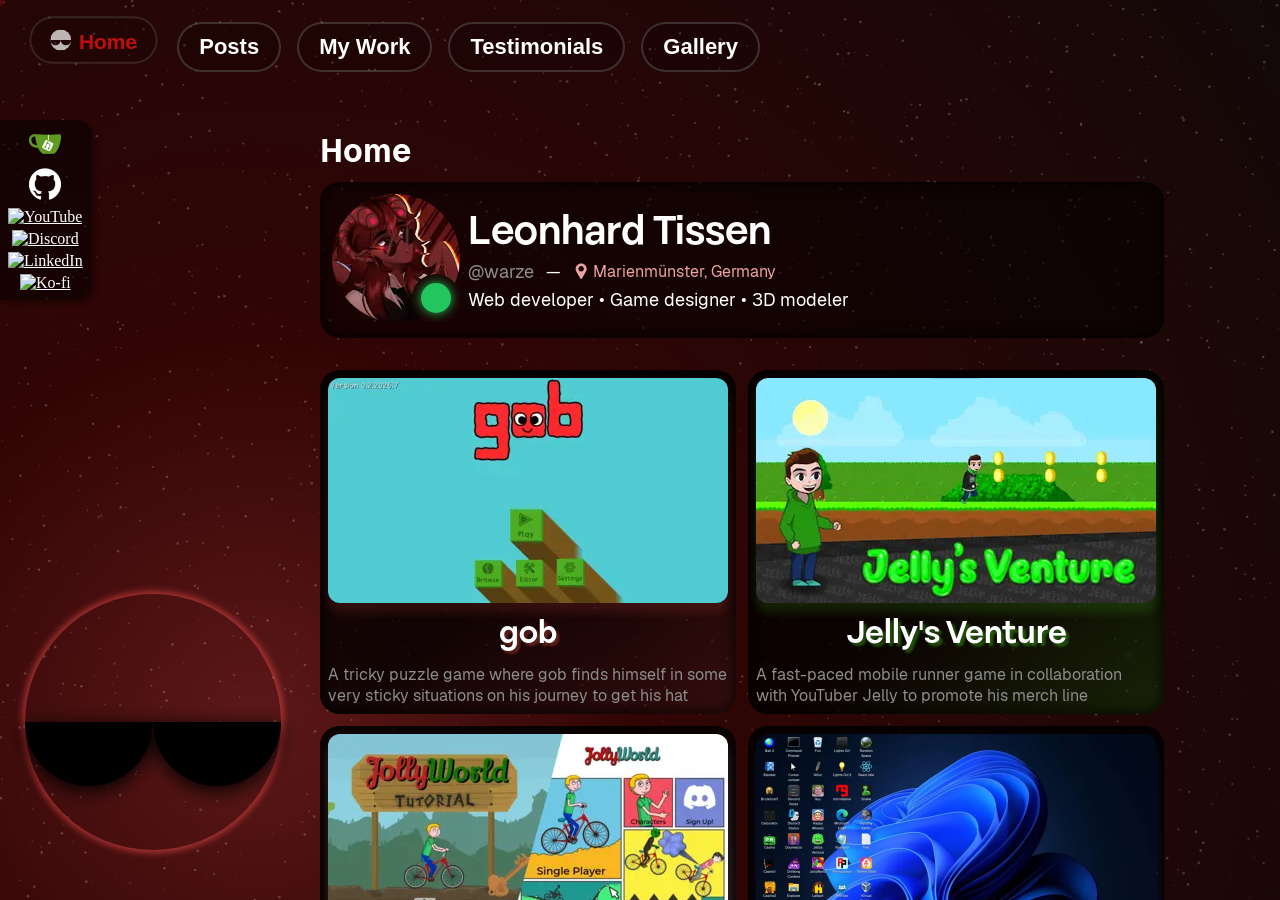
==== index-source.html @ 6ee6e45e "Added Permaplace, adjusted CSS" ====
<!DOCTYPE html>
<html lang="en">
	<head>
		<meta charset='utf-8'>
		<meta http-equiv='X-UA-Compatible' content='IE=edge'>
		<title>🎩 Warze.org 🌹</title>
		<meta name='viewport' content='width=device-width, initial-scale=1'>
		<link rel="stylesheet" type="text/css" href="css/main.css">
		<link rel="stylesheet" type="text/css" href="css/earth.css">
		<link rel="stylesheet" type="text/css" href="css/nav.css">
		<link rel="stylesheet" type="text/css" href="css/home.css">
		<link rel="stylesheet" type="text/css" href="css/socials.css">
		<link rel="stylesheet" type="text/css" href="css/testimonials.css">
		<link rel="stylesheet" type="text/css" href="css/bio.css">
		<link rel="stylesheet" type="text/css" href="css/gallery.css">
		<link rel="stylesheet" type="text/css" href="css/post.css">
		<link rel="stylesheet" type="text/css" href="css/mywork.css">

		<link rel="manifest" href="/site.webmanifest">

		<script src="https://cdnjs.cloudflare.com/ajax/libs/viewerjs/1.11.7/viewer.min.js" integrity="sha512-lZD0JiwhtP4UkFD1mc96NiTZ14L7MjyX5Khk8PMxJszXMLvu7kjq1sp4bb0tcL6MY+/4sIuiUxubOqoueHrW4w==" crossorigin="anonymous" referrerpolicy="no-referrer" defer></script>
		<link rel="stylesheet" href="https://cdnjs.cloudflare.com/ajax/libs/viewerjs/1.11.7/viewer.min.css" integrity="sha512-vRbASHFS0JiM4xwX/iqr9mrD/pXGnOP2CLdmXSSNAjLdgQVFyt4qI+BIoUW7/81uSuKRj0cWv3Dov8vVQOTHLw==" crossorigin="anonymous" referrerpolicy="no-referrer" defer/>

		<meta name="title" content="Warze.org">
		<meta name="description" content="The homepage of Leonhard Tissen to showcase his development projects. Keep in touch with recent game releases, check out projects or contact Leonhard Tissen.">
		<meta name="keywords" content="wartos, warze, leonhard tissen, homepage, leonhard, tissen, youtube, warzeegg, warzeorg, warzedev, web developer, portfolio, game developer, game development, web development, full stack development, full stack developer, javascript">
		<meta name="robots" content="index, follow">
		<meta http-equiv="Content-Type" content="text/html; charset=utf-8">
		<meta name="language" content="English">
		<meta name="revisit-after" content="1 days">
		<meta name="author" content="Leonhard Tissen">
		<meta property="og:type" content="website">
		<meta property="og:url" content="https://home.warze.org">
		<meta property="og:title" content="Warze.org">
		<meta property="og:description" content="The homepage of Leonhard Tissen to showcase his development projects. Keep in touch with recent game releases, check out projects or contact Leonhard Tissen.">
		<meta property="og:image" content="https://home.warze.org/meta.png">
		<meta name="twitter:card" content="summary_large_image">
		<meta name="twitter:site" content="@warze">
		<meta name="twitter:creator" content="@warze">
		<meta name="twitter:url" content="https://home.warze.org/">
		<meta name="twitter:title" content="Warze.org">
		<meta name="twitter:description" content="The homepage of Leonhard Tissen to showcase his development projects. Keep in touch with recent game releases, check out projects or contact Leonhard Tissen.">
		<meta name="twitter:image" content="https://home.warze.org/meta.png">
		<meta name="theme-color" content="#FF2323">
	</head>

	<body>
		<!-- Navigation Bar -->
		<div id="navBarDesktop">
			<nav>
				<button class="roundedButton category selectedCategory" data-category="home" aria-label="Home">
					<svg width="22" height="22" viewBox="0 0 4 4" id="warzeOrgLogo">
						<mask id="glasses">
							<rect x="0" y="0" width="4" height="4" fill="white"></rect>
							<path d="M 0 2 A 1 1, 0, 0, 0, 2 2 L 1 2 Z" fill="black"></path>
							<path d="M 2 2 A 1 1, 0, 0, 0, 4 2 L 1 2 Z" fill="black"></path>
						</mask>
						<circle cx="2" cy="2" r="2" mask="url(#glasses)" fill="white"></circle>
					</svg>
					Home
				</button>
				<button class="roundedButton category" data-category="posts" aria-label="Posts">
					Posts
				</button>
				<button class="roundedButton category" data-category="mywork" aria-label="My Work">
					My Work
				</button>
				<button class="roundedButton category" data-category="testimonials" aria-label="Testimonials">
					Testimonials
				</button>
				<!-- <button class="roundedButton category" data-category="bio" aria-label="Bio">
					Bio
				</button> -->
				<button class="roundedButton category" data-category="gallery" aria-label="Gallery">
					Gallery
				</button>
			</nav>
			<div id="navUnderline"></div>
		</div>
		<div id="navBarMobile">
			<button id="navBarLauncher" aria-label="Navigation Menu">
				<svg width="40" height="40" viewBox="0 0 16 16">
					<path d="M 2,4 14,4 M 2,8 14,8 M 2,12 14,12 " stroke="white" stroke-width="2" stroke-linecap="round"></path>
				</svg>
			</button>
			<div id="navBarDrawer" class="tuckedAway">
				<button class="category selectedCategory" data-category="home">
					Home
				</button>
				<button class="category" data-category="posts">
					Posts
				</button>
				<button class="category" data-category="mywork">
					My Work
				</button>
				<button class="category" data-category="testimonials">
					Testimonials
				</button>
				<!-- <button class="category" data-category="bio">
					Bio
				</button> -->
				<button class="category" data-category="gallery">
					Gallery
				</button>
			</div>
		</div>

		<!-- Main Content -->
		<main>
			<h1 id="title">
				<span id="titleText">Home</span><div id="titleCursor"></div>
			</h1>

			<section data-sectionid="home">
				<div id="hero">
					<div id="heroAvatar" data-full="/gallery/sadobunny/warzesadobunnypfp.png">
						<svg width="128" height="128" viewBox="0 0 128 128">
							<defs>
								<mask id="avatarMask">
									<rect width="100%" height="100%" fill="black"/>
									<circle cx="64" cy="64" r="64" fill="white"/>
									<circle cx="104" cy="104" r="24" fill="black"/>
								</mask>
							</defs>
							<image href="/about/warzepfp.webp" x="0" y="0" width="128" height="128" preserveAspectRatio="xMidYMid slice" mask="url(#avatarMask)"/>
							<circle id="greenCircle" cx="104" cy="104" r="15" fill="#22c55e"/>
						</svg>
					</div>
					<div id="heroInfo">
						<h1 id="heroName">Leonhard Tissen</h1>
						<div id="heroInfoContainer">
							<span id="heroHandle">@warze</span>
							<span id="heroInfoDivider"> — </span>
							<a id="heroLocationContainer" href="https://www.google.com/maps/place/37696+Marienm%C3%BCnster/">
								<img src="/icons/location.svg" width="16" alt="Location">
								<span id="heroLocation">Marienmünster, Germany</span>
							</a>
						</div>
						<p id="heroSkills">Web developer • Game designer • 3D modeler</p>
					</div>
				</div>
				
				<div id="heroPosts">
					<a class="heroPost" href="https://gob.warze.org" style="--highlight: #ff5e5b20">
						<div class="heroVideoContainer">
							<img src="/videos/gobthumbnail.webp" alt="gob Title Screen" fetchpriority="high">
							<video muted playsinline preload="none">
								<source data-src="/videos/gobpreviewsmall.mp4" type="video/mp4">
							</video>
							<span class="hovertext">Play!</span>
						</div>
						<h1>gob</h1>
						<span class="description">
							A tricky puzzle game where gob finds himself in some very sticky situations on his journey to get his hat
						</span>
					</a>

					<a class="heroPost" href="https://poki.com/en/g/jelly-venture" style="--highlight: #57ff2420">
						<div class="heroVideoContainer">
							<img src="/videos/jellyventurethumbnail.webp" alt="Jelly's Venture Promotional Art" fetchpriority="high">
							<video muted playsinline preload="none">
								<source data-src="/videos/jellyventurepreviewsmall.mp4" type="video/mp4">
							</video>
							<span class="hovertext">Play!</span>
						</div>
						<h1>Jelly's Venture</h1>
						<span class="description">
							A fast-paced mobile runner game in collaboration with YouTuber Jelly to promote his merch line
						</span>
					</a>

					<a class="heroPost" href="https://jollyworld.app" style="--highlight: #ffffff20">
						<div class="heroVideoContainer">
							<img src="/videos/jollyworldthumbnail.webp" alt="JollyWorld Title Screen and Tutorial" fetchpriority="high">
							<video muted playsinline preload="none">
								<source data-src="/videos/jollyworldpreviewsmall.mp4" type="video/mp4">
							</video>
							<span class="hovertext">Play!</span>
						</div>
						<h1>JollyWorld</h1>
						<span class="description">
							Dive into this gore-y sandbox sports game with infinite possibilities through user-generated content
						</span>
					</a>

					<a class="heroPost" href="https://wartos.warze.org" style="--highlight: #1266fd20">
						<div class="heroVideoContainer">
							<img src="/wartos/preview.webp" alt="WartOS Screenshot" fetchpriority="high">
							<video muted playsinline preload="none">
								<source data-src="/videos/wartospreviewsmall.mp4" type="video/mp4">
							</video>
							<span class="hovertext">Visit!</span>
						</div>
						<h1>WartOS</h1>
						<span class="description">
							Browse all of my projects in an immersive OS-like experience with floating windows
						</span>
					</a>

					<a class="heroPost" href="https://warze.org/permaplace" style="--highlight: #ff808020">
						<div class="heroVideoContainer">
							<img src="/videos/permaplacethumbnail.webp" alt="Permaplace Thumbnail" fetchpriority="high">
							<video muted playsinline preload="none">
								<source data-src="/videos/permaplacepreviewsmall.mp4" type="video/mp4">
							</video>
							<span class="hovertext">Visit!</span>
						</div>
						<h1>Permaplace</h1>
						<span class="description">
							The place where every pixel lasts a lifetime. Solidify your art on a giant canvas or create rooms with others.
						</span>
					</a>
				</div>
			</section>

			<section data-sectionid="posts" class="hidden" style="opacity: 0">
				<h2 class="year">2026</h2>
				<div class="post">
					<span class="timestamp">Feb 16, 2026</span>

					<h1>
						<div class="links">
							<a href="https://icecream.warze.org">
								<img class="titleIcon" src="/icons/site.svg" alt="Play Ice Cream Parlor">
							</a>
							<a href="https://gitea.warze.org/warzeCasinoBot">
								<img class="titleIcon" src="/icons/git.svg" alt="Ice Cream Parlor on Gitea">
							</a>
						</div>
						Releasing Ice Cream Parlor
					</h1>
					<p>A few years ago I worked on a prototype for an ice cream serving game.</p>
					<p>Because I found it so fun and addicting, I picked it back up and released it on my site!</p>
					
					<img class="cover" src="/news/icecream.webp" data-full="/news/icecream.png" alt="Ice Cream Parlor">
				</div>

				<div class="post">
					<span class="timestamp">Jan 4, 2026</span>

					<h1>
						<div class="links">
							<a href="https://home.warze.org/#mywork.models">
								<img class="titleIcon" src="/icons/site.svg" alt="Check out my models">
							</a>
						</div>
						Check out Plompy
					</h1>
					<p>I've been making lots of custom models for Minecraft using Blockbench in my own time and for clients.</p>
					<p>Plompy is my first custom mob that works using <a href="https://modrinth.com/mod/entity-model-features/versions">EMF</a> and <a href="https://modrinth.com/mod/entitytexturefeatures">ETF</a> and based off a real bat-eared fox</p>
					
					<img class="cover" src="/news/plompy.webp" data-full="/news/plompy.png" alt="Plompy the Fox, a custom model for Minecraft">
				</div>

				<h2 class="year">2025</h2>

				<div class="post">
					<span class="timestamp">Apr 9, 2025</span>

					<h1>
						<div class="links">
							<a href="https://brutecraft.warze.org">
								<img class="titleIcon" src="/icons/site.svg" alt="Try out Brutecraft">
							</a>
							<a href="https://gitea.warze.org/brutecraft">
								<img class="titleIcon" src="/icons/git.svg" alt="BruteCraft on Gitea">
							</a>
						</div>
						My new Tool: BruteCraft
					</h1>
					<p>BruteCraft is a helpful tool for <a href="https://wynncraft.com">WynnCraft</a> that helps with a pretty complicated system in the game: Crafting.</p>
					<p>In WynnCraft, you can combine hundreds of different items to create gear and consumables with purposes ranging from combat, movement, survivability and more.</p>
					<p>BruteCraft helps you figure out the best combination of items to yield the best result possible using a evolutionary algorithm.</p>
					
					<img class="cover" src="/news/brutecraft.webp" data-full="/news/brutecraft.png" alt="BruteCraft">
				</div>

				<h2 class="year">2024</h2>

				<div class="post">
					<span class="timestamp">May 6, 2024</span>

					<h1>
						<div class="links">
							<a href="https://blanket.warze.org">
								<img class="titleIcon" src="/icons/site.svg" alt="Check out BlanketJS">
							</a>
							<a href="https://gitea.warze.org/blanketJs">
								<img class="titleIcon" src="/icons/git.svg" alt="Ice Cream Parlor on Gitea">
							</a>
						</div>
						My new App: BlanketJS
					</h1>
					<p>Listen to ambient sounds, mix them together and adjust their volumes.</p>
					<p>Set it and forget it, this will increase your productivity, as it does mine.</p>
					
					<a href="https://blanket.warze.org">
						<img class="cover" src="/news/blanket.webp" data-full="/news/blanket.png" alt="BlanketJs">
					</a>
				</div>

				<div class="post">
					<span class="timestamp">March 6, 2024</span>
					
					<h1>A fresh coat of paint</h1>
					<p>Warze.org just got a new landing page, you're seeing it right now!</p>
					<p>This is more mobile friendly and improves SEO while simultaneously being flashy.</p>
				</div>

				<div class="post">
					<span class="timestamp">February 3, 2024</span>

					<h1>
						<div class="links">
							<a href="https://lightson2.warze.org">
								<img class="titleIcon" src="/icons/site.svg" alt="Play Lights on! 2">
							</a>
							<a href="https://gitea.warze.org/lightsOn2">
								<img class="titleIcon" src="/icons/git.svg" alt="Lights on! 2 on Gitea">
							</a>
						</div>
						My new Puzzle Game: Lights on! 2
					</h1>
					<p>"Lights On! 2" is a sequel project I've made in just 3 days. All you have to do is place light bulbs throughout the room and make sure all of it is illuminated.</p>
					
					<img class="cover thumb" src="/news/lightson2.jpg" data-video="CsbU1txftRc">
				</div>

				<div class="post">
					<span class="timestamp">January 27, 2024</span>

					<h1>
						<div class="links">
							<a href="https://gitea.warze.org/discordOllama">
								<img class="titleIcon" src="/icons/git.svg" alt="Discord Ollama on Gitea">
							</a>
							<a href="https://discord.warze.org">
								<img class="titleIcon" src="/icons/discordwhite.svg" alt="Check out Discord Ollama on my Server">
							</a>
						</div>
						Talk with AI on discord
					</h1>

					<p>I created a discord bot that interfaces with the Ollama API, letting you host LLMs on your own PC.</p>
					
					<a href="https://gitea.warze.org/discordOllama">
						<img class="cover" src="/news/discordOllama.webp" data-full="/news/discordOllama.png" alt="Discord Ollama AI Bot">
					</a>
				</div>

				<div class="post">
					<span class="timestamp">January 24, 2024</span>

					<h1>
						<div class="links">
							<a href="https://ball2.warze.org">
								<img class="titleIcon" src="/icons/site.svg" alt="Play Ball 2">
							</a>
							<a href="https://gitea.warze.org/ball2Remake">
								<img class="titleIcon" src="/icons/git.svg" alt="Ball 2 on Gitea">
							</a>
						</div>
						My new Platformer Game: Ball 2
					</h1>
					<p>Ball 2 is a pixel perfect recreation of a really old computer game from my childhood (Released ~2000).</p>
					<p>Jump through 30 levels or create your own with the level editor!</p>
					<p><a href="https://ball2.warze.org">Try out Ball 2 now</a>, the code is on <a href="https://gitea.warze.org/ball2Remake">Gitea</a>.</p>
					
					<img class="cover thumb" src="/news/ball2.jpg" data-video="72-gRQAK_SU">
				</div>

				<h2 class="year">2023</h2>

				<div class="post">
					<span class="timestamp">December 3, 2023</span>

					<h1>
						<div class="links">
							<a href="https://cssbook.warze.org">
								<img class="titleIcon" src="/icons/site.svg" alt="View CSS Book">
							</a>
							<a href="https://gitea.warze.org/cssBook">
								<img class="titleIcon" src="/icons/git.svg" alt="Ball 2 on Gitea">
							</a>
						</div>
						Showing off an animated 3D book in CSS and JS
					</h1>
					<p>Here's a small project that I recorded myself creating. It's an animated book using beautiful CSS animations.</p>
					
					<img class="cover thumb" src="/news/cssbook.jpg" data-video="jkKjVyNrjco">
				</div>

				<div class="post">
					<span class="timestamp">November 22, 2023</span>

					<h1>
						<div class="links">
							<a href="https://wartos.warze.org">
								<img class="titleIcon" src="/icons/site.svg" alt="Boot WartOS">
							</a>
							<a href="https://gitea.warze.org/wartOS">
								<img class="titleIcon" src="/icons/git.svg" alt="WartOS on Gitea">
							</a>
						</div>
						I rewrote WartOS in VueJS
					</h1>

					<p>It now features a more streamlined design with more icons, a search system and rich animations.</p>
					
					<img class="cover thumb" src="/news/wartos.jpg" data-video="7U8Z840xhYc">
				</div>

				<div class="post">
					<span class="timestamp">November 14, 2023</span>

					<h1>
						<div class="links">
							<a href="https://lightson.warze.org">
								<img class="titleIcon" src="/icons/site.svg" alt="Play Lights on">
							</a>
							<a href="https://gitea.warze.org/lightsOn">
								<img class="titleIcon" src="/icons/git.svg" alt="Light on on Gitea">
							</a>
						</div>
						My new Puzzle Game: Lights on
					</h1>
					<p>A remake of a popular puzzle game with more fleshed out puzzle design.</p>
					<p>Can you solve all 14 levels? Turn all the lights on, it shouldn't be that hard... right?</p>
					<p>With each click, adjacent lamps toggle and you have to fiddle around to find the right pattern.</p>

					<img class="cover thumb" src="/news/lightson.jpg" data-video="KjQLdaKSoCA">
				</div>

				<div class="post">
					<span class="timestamp">November 6, 2023</span>

					<h1>
						<div class="links">
							<a href="https://flagquiz.warze.org">
								<img class="titleIcon" src="/icons/site.svg" alt="Play Flag Quiz">
							</a>
							<a href="https://gitea.warze.org/flagQuiz">
								<img class="titleIcon" src="/icons/git.svg" alt="Flag Quiz on Gitea">
							</a>
						</div>
						Practice Flags using my new game
					</h1>
					<p>FlagQuiz is a game where you have to guess the flag of a country. It's a fun way to learn flags and their countries across the world.</p>

					<img class="cover" src="/news/flagQuiz.png" alt="FlagQuiz" data-full="/news/flagQuiz.png">
				</div>

				<div class="post">
					<span class="timestamp">November 4, 2023</span>
					
					<h1>
						<div class="links">
							<a href="https://discordstatus.warze.org">
								<img class="titleIcon" src="/icons/site.svg" alt="Create a Discord Status">
							</a>
							<a href="https://gitea.warze.org/discordEmojiStatus">
								<img class="titleIcon" src="/icons/git.svg" alt="Flag Quiz on Gitea">
							</a>
						</div>
						Create a Discord status out of emojis
					</h1>

					<p>A VueJS rewrite of a similar project I made in 2021.</p>
					<p>A widely used tool shared across the social media platform Discord to create pixel art out of emoji and use it in messages, statuses, about me or wherever else.</p>
				
					<a href="https://discordstatus.warze.org">
						<img class="cover" src="/news/discordstatus.webp" data-full="/news/discordstatus.png" alt="Discord Status">
					</a>
 				</div>

				<div class="post">
					<span class="timestamp">June 15, 2023</span>

					<h1>
						<div class="links">
							<a href="https://jollyworld.app">
								<img class="titleIcon" src="/icons/site.svg" alt="Play Flag Quiz">
							</a>
						</div>
						I enhanced JollyWorld customization
					</h1>

					<p>By developing a modding tool for <a href="https://jollyworld.app">JollyWorld</a>, I allowed players to easily create their own custom characters.</p>
					<p>It also shows a wide variety of community-created mods that can be downloaded with just a click. Most of which have amassed 10,000+ downloads.</p>

					<img class="cover thumb" src="/news/jollyworld.jpg" data-video="PoCfbDPtJig">
				</div>
			</section>

			<section data-sectionid="mywork" class="hidden" style="opacity: 0">
				<div id="subnav">
					<button class="roundedButton subCategory selectedSubCategory" data-category="games" aria-label="Games">
						Games
					</button>
					<!-- <button class="roundedButton subCategory" data-category="websites" aria-label="Websites">
						Websites
					</button> -->
					<button class="roundedButton subCategory" data-category="models" aria-label="Blockbench">
						Blockbench
					</button>
					<button class="roundedButton subCategory" data-category="discordbots" aria-label="Discord Bots">
						Discord Bots
					</button>
				</div>
				<div id="games" class="subCategorySection">
					<div class="gameCategoryContainer">
						<h2>Popular Games</h2>
						<div class="gamegrid" data-gamecategory="Popular Games"></div>
					</div>
					<div class="gameCategoryContainer">
						<h2>Minigames</h2>
						<div class="gamegrid" data-gamecategory="Minigames"></div>
					</div>
					<div class="gameCategoryContainer">
						<h2>Game Remakes</h2>
						<div class="gamegrid" data-gamecategory="Game Remakes"></div>
					</div>
				</div>

				<!-- <div id="websites" class="subCategorySection hidden">
					<h2>TBA</h2>
				</div> -->

				<div id="models" class="subCategorySection hidden">
					<div class="commentContainer">
						<img src="/about/warzepoint.svg">
						<p class="comment">Minecraft got me into 3D modeling using Blockbench, with which I enjoyed making custom hats, weapons and other objects for friends and clients. <a href="https://kofi.warze.org">I'm also taking commissions on <span style="color: #FF5E5B">Ko-Fi</span></a>.</p>
					</div>
					<div id="modelsFlex"></div>
				</div>

				<div id="discordbots" class="subCategorySection hidden">
					<div class="post">
						<span class="timestamp">June 2, 2024</span>
	
						<div class="links">
							<a href="https://gitea.warze.org/discordChannelMerger">
								<img class="titleIcon" src="/icons/git.svg" alt="Discord Channel Merger on Gitea">
							</a>
						</div>

						<h1>Discord&#8203;Channel&#8203;Merger</h1>
	
						<p>Discord Channel Merger is a bot script that takes all messages from multiple channels and sends them in one using webhooks.</p>
						<p>It's a great way to merge channels together without losing any contents.</p>
					</div>
	
					<div class="post">
						<span class="timestamp">May 6, 2024</span>
	
						<div class="links">
							<a href="https://gitea.warze.org/discordAIChars">
								<img class="titleIcon" src="/icons/git.svg" alt="Discord AI Characters on Gitea">
							</a>
							<a href="https://discord.warze.org">
								<img class="titleIcon" src="/icons/discordwhite.svg" alt="Discord Server">
							</a>
						</div>

						<h1>Discord&#8203;AI&#8203;Chars</h1>
	
						<p>Discord AI Chars is a bot that can switch between models and send AI-generated messages via webhooks. It uses the Ollama library to generate the AI responses.</p>
						<p>Users in your server have the ability to create and customize their characters and even have them talk to each other.</p>
					</div>
	
					<div class="post">
						<span class="timestamp">February 16, 2024</span>
						
						<div class="links">
							<a href="https://gitea.warze.org/messageOfTheHour">	
								<img class="titleIcon" src="/icons/git.svg" alt="Message of the hour on Gitea">
							</a>
							<a href="https://discord.warze.org">
								<img class="titleIcon" src="/icons/discordwhite.svg" alt="Discord Server">
							</a>
						</div>

						<h1>Message of the Hour</h1>

						<p>This bot sends a message in a designated channel every hour. The pool of messages can be from any channel.</p>
					</div>
	
					<div class="post">
						<span class="timestamp">February 3, 2024</span>
						
						<div class="links">
							<a href="https://gitea.warze.org/oneWordStoryBot">
								<img class="titleIcon" src="/icons/git.svg" alt="One Word Story on Gitea">
							</a>
							<a href="https://discord.warze.org">
								<img class="titleIcon" src="/icons/discordwhite.svg" alt="Discord Server">
							</a>
						</div>

						<h1>One Word Story</h1>

						<p>This bot allows users to contribute to a story one word at a time. It's a fun way to create a story together.</p>
					</div>
	
					<div class="post">
						<span class="timestamp">January 27, 2024</span>
	
						<div class="links">	
							<a href="https://gitea.warze.org/discordOllama">
								<img class="titleIcon" src="/icons/git.svg" alt="Discord Ollama on Gitea">
							</a>
							<a href="https://discord.warze.org">
								<img class="titleIcon" src="/icons/discordwhite.svg" alt="Discord Server">
							</a>
						</div>

						<h1>Ollama Chatbot</h1>
	
						<p>This bot allows you to host and talk with LLMs right on Discord. It's very customizable and supports seeing tokens being generated in real time.</p>
					</div>
	
					<div class="post">
						<span class="timestamp">August 30, 2023</span>
						
						<div class="links">
							<a href="https://gitea.warze.org/codeBotJS">
								<img class="titleIcon" src="/icons/git.svg" alt="codeBotJS on Gitea">
							</a>
							<a href="https://discord.warze.org">
								<img class="titleIcon" src="/icons/discordwhite.svg" alt="Discord Server">
							</a>
						</div>

						<h1>Code with JavaScript</h1>

						<p>Code Bot JS is a bot that allows you to run sandboxed JavaScript code in a Discord channel. It's a great way to test out code snippets and share them with others.</p>
						<p>It also has APIs to create images and gifs with user input and even has a web interface at <a href="https://code.warze.org">code.warze.org</a>.</p>
					</div>
	
					<div class="post">
						<span class="timestamp">April 28, 2023</span>
						
						<div class="links">
							<a href="https://gitea.warze.org/warzeCasinoBot">	
								<img class="titleIcon" src="/icons/git.svg" alt="Warze's Casino Bot on Gitea">
							</a>
							<a href="https://discord.warze.org">
								<img class="titleIcon" src="/icons/discordwhite.svg" alt="Discord Server">
							</a>
						</div>
						
						<h1>Casino Games</h1>
						
						<p>Play games, earn currency, open chests and compete with others in a casino-themed bot for Discord.</p>
						<p>It includes various games such as card games, connect 4 and coinflips.</p>
					</div>
				</div>
			</section>

			
			<section data-sectionid="testimonials" class="hidden" style="opacity: 0">
				<div class="commentContainer">
					<img src="/about/warzestretch.svg">
					<p class="comment">Want to be featured here? Write a message on <a href="https://kofi.warze.org" style="color: #FF5E5B">Ko-Fi</a>, <a href="https://linkedin.warze.org" style="color: #0E76A8">LinkedIn</a> or <a href="https://discord.warze.org" style="color: #7289da">Discord</a>. I appreciate you all for liking my work and supporting me :)</p>
				</div>
			</section>

			<!-- <section data-sectionid="bio" class="hidden" style="opacity: 0">
				<img id="bioImgLarge" src="/about/leo2_zoom_arrow.webp" alt="Leonhard Tissen">
				<img id="bioImgSmall" src="/about/leo2_zoom_normal_320px.webp" alt="Leonhard Tissen">
				<div class="text">
					<p>Hi, I'm <b>Leo</b>, a <b>software developer</b> from Germany.</p>
					<p>I have over 8 years of experience making <b>games</b>, <b>websites</b>, <b>art</b>, <b>3D models</b> and <b>automation tools</b> for the web.</p>
					<p>I've worked on numerous projects to bring quality applications out there, a lot of which you can view right here, on this website.</p>
					<p>I love making an impact on the web and love helping others to learn coding as it provides a great way to express creativity and solve everyday problems. My greatest passion is to create and share my knowledge with others.</p>
					<p>If you're convinced in any of my skills, feel free to commission me! I can be contacted on any of my socials or via <a href="mailto:contact@warze.org">email</a>.</p>
					<p>
						<a href="mailto:contact@warze.org">contact@warze.org</a>
					</p>
				</div>
			</section> -->

			<section data-sectionid="gallery" class="hidden" style="opacity: 0">
				<div class="commentContainer">
					<img src="/about/warzewave.svg" style="transform: scaleX(-1)">
					<p class="comment" style="max-width: 586px">Over the years, I've received many amazing pieces of art of my character and I felt I needed to show them off. Please check out their respective artists!</p>
				</div>
				<div class="artist">
					<div class="header">
						<h1>sadodeer (Tinee)</h1>
						<a href="https://www.instagram.com/notacoff33addict">
							<img src="/icons/instagram.svg" alt="Follow sadodeer on Instagram">
						</a>
					</div>
					<p>My significant other and talented artist. Highly recommend checking out their art!</p>
					<div class="art" data-artist="sadodeer"></div>
				</div>
				<div class="artist">
					<div class="header">
						<h1>sadobunny (Ghost)</h1>
						<a href="https://bsky.app/profile/did:plc:ffmhxkamcmyfqoqw2g4j5bf3">
							<img src="/icons/bluesky.svg" alt="Follow sadobunny on Bluesky">
						</a>
					</div>
					<p>Highly talented and dedicated artist and good friend with a love for good color and lighting. Consider commissioning them!</p>
					<div class="art" data-artist="sadobunny"></div>
				</div>
				<div class="artist">
					<div class="header">
						<h1>Amorrya (Amon)</h1>
						<a href="https://discord.com/users/468745216707395594">
							<img src="/icons/discord.svg" alt="Amorrya on Discord">
						</a>
					</div>
					<p>Incredibly talented professional artist and generous person!</p>
					<div class="art" data-artist="amorrya"></div>
				</div>
				<div class="artist">
					<div class="header">
						<h1>Avtraxi (Rax)</h1>
						<a href="https://x.com/Avtraxi">
							<img src="/icons/x.svg" alt="Follow Avtraxi on X">
						</a>
					</div>
					<p>Insanely skilled artist whose art I can highly recommend checking out!</p>
					<div class="art" data-artist="rax"></div>
				</div>
				<div class="artist">
					<div class="header">
						<h1>hooch</h1>
						<a href="https://store.steampowered.com/app/3229520/Berry_Berry_Festival/">
							<img src="/icons/steam.svg" alt="Buy Berry Berry Festival on Steam">
						</a>
					</div>
					<p>Very talented artist and game developer with a love for character design. Highly recommend checking out their game <b>Berry Berry Festival</b> on Steam!</p>
					<div class="art" data-artist="hooch"></div>
				</div>
				<div class="artist">
					<div class="header">
						<h1>dotSepia</h1>
						<div>
							<a href="https://github.com/dotSepia">
								<img src="/icons/github.webp" alt="Follow dotSepia on GitHub">
							</a>
							<a href="https://x.com/dotSepia">
								<img src="/icons/x.svg" alt="Follow dotSepia on X">
							</a>
						</div>
					</div>
					<p>Very talented artist and knowledgeable technical person. Check them out!</p>
					<div class="art" data-artist="dotsepia"></div>
				</div>
			</section>
		</main>

		<!-- Social media -->
		<aside>
			<a href="https://gitea.warze.org/">
				<img src="/icons/gitea.webp" alt="Gitea">
				<p>View my Gitea</p>
			</a>
			<a href="https://github.warze.org/">
				<img src="/icons/github.webp" alt="GitHub">
				<p>View my GitHub</p>
			</a>
			<a href="https://youtube.warze.org/">
				<img src="/icons/youtubesmall.png" alt="YouTube">
				<p>Subscribe on YouTube</p>
			</a>
			<!-- <a href="https://twitch.warze.org/">
				<img src="/icons/twitch.png" alt="Twitch">
				<p>Follow on Twitch</p>
			</a> -->
			<a href="https://discord.warze.org/">
				<img src="/icons/discord.svg" alt="Discord">
				<p>Join my Discord server</p>
			</a>
			<!-- <a href="https://bluesky.warze.org/">
				<img src="/icons/bluesky.svg" alt="Bluesky">
				<p>Follow on Bluesky</p>
			</a> -->
			<a href="https://linkedin.warze.org/">
				<img src="/icons/linkedin.svg" alt="LinkedIn">
				<p>Connect on LinkedIn</p>
			</a>
			<a href="https://kofi.warze.org/">
				<img src="/icons/kofi.svg" alt="Ko-fi">
				<p>Support me on Ko-fi</p>
			</a>
		</aside>

		<!-- Footer -->
		<footer></footer>

		<a id="earthContainer" href="https://wartos.warze.org"></a>

		<div class="background currentBackground" id="bgred" style="background-image: radial-gradient(circle at 20% 80%, rgb(93, 24, 24) 0%, rgb(50, 5, 5) 30%, rgb(19, 8, 8) 100%)"></div>
		<div class="background" id="bgpink" style="background-image: radial-gradient(circle at 40% 50%, rgb(93, 24, 52) 0%, rgb(50, 5, 33) 30%, rgb(19, 8, 16) 100%)" ></div>
		<div class="background" id="bgpurple" style="background-image: radial-gradient(circle at 60% 60%, rgb(84, 24, 93) 0%, rgb(41, 5, 50) 30%, rgb(16, 8, 19) 100%)"></div>
		<div class="background" id="bggreen" style="background-image: radial-gradient(circle at 70% 20%, rgb(24, 93, 25) 0%, rgb(13, 50, 5) 30%, rgb(10, 19, 8) 100%)"></div>
		<div class="background" id="bgaqua" style="background-image: radial-gradient(circle at 40% 70%, rgb(24, 93, 91) 0%, rgb(5, 47, 50) 30%, rgb(8, 18, 19) 100%)"></div>
		<div class="background" id="bgblue" style="background-image: radial-gradient(circle at 30% 30%, rgb(24, 42, 93) 0%, rgb(5, 18, 50) 30%, rgb(8, 10, 19) 100%)"></div>
		<div class="background" id="bgmagenta" style="background-image: radial-gradient(circle at 60% 50%, rgb(77, 24, 93) 0%, rgb(35, 5, 50) 30%, rgb(14, 8, 19) 100%)"></div>

		<!-- Scripts -->
		<script src="js/gallery.js"></script>
		<script src="js/categories.js"></script>
		<script src="js/stars.js"></script>
		<script src="js/models.js"></script>
		<script src="js/title.js"></script>
		<script src="js/nav.js"></script>
		<script src="js/games.js"></script>
		<script src="js/testimonials.js"></script>
		<script src="js/index.js"></script>
		<!--main.js-->
	</body>
</html>
---- css/main.css ----
:root {
	--highlight: rgb(255, 20, 20);
	--newspost: #ff38a5;
	--bio: #449eff;
	--botpost: #aa13be;
}

@font-face {
	font-family: "Geist";
	src: url('/fonts/Geist-Regular.woff2') format("woff2");
	font-weight: 400;
	font-display: swap;
}
@font-face {
	font-family: "Geist";
	src: url('/fonts/Geist-Bold.woff2') format("woff2");
	font-weight: 700;
	font-display: swap;
}
@font-face {
	font-family: Mosvita;
	src: url('/fonts/Mosvita-Bold.woff') format('woff2')
}

h1 {
	font-family: 'Mosvita', sans-serif;
}
h2, p, span {
	font-family: 'Geist', sans-serif;
}
h1, h2 {
	font-weight: 700;
}
/* Chrome */
::-webkit-scrollbar {
	width: 10px;
}

::-webkit-scrollbar-track {
	background-color: #f1f1f1;
}

::-webkit-scrollbar-thumb {
	background-color: var(--highlight);
	border-radius: 5px;
}

* {
	scrollbar-width: auto;
	scrollbar-color: var(--highlight) #f1f1f1;
	transition: filter 0.3s;
	background-color: transparent;
	border: none;
	box-sizing: border-box;
	color: white;
}


body {
	margin: 0;
	padding: 0;
	overflow: hidden;
	background-size: cover;
	background-color: black;
}

#titleText {
	text-transform: capitalize;
}
#titleCursor {
	animation: blink 0.4s infinite;
	display: none;
	width: 4px;
	height: 0.8em;
	background-color: white;
	margin-left: 5px;
	transform: translateY(0.15em);
}
@keyframes blink {
	0% {
		opacity: 1;
	}
	50% {
		opacity: 0.4;
	}
	100% {
		opacity: 1;
	}
}

main {
	position: fixed;
	top: 130px;
	left: 320px;
	width: calc(100% - 360px);
	height: calc(100% - 130px);
	overflow-y: auto;
}
@media screen and (max-width: 1150px) {
	main {
		left: 60px;
		width: calc(100% - 70px);
		top: 100px;
		height: calc(100vh - 80px);
	}
}

section {
	transition: opacity 0.15s;
	position: absolute;
	top: 40px;
	left: 0;
}
section.hidden {
	display: none !important;
	pointer-events: none;
}
@media screen and (max-width: 600px) {
	section {
		padding-bottom: 100px;
	}
}


.roundedButton {
	border-radius: 25px;
	height: 50px;
	font-size: 22px;
	background-color: rgba(0, 0, 0, 0.187);
	border: 2px solid rgba(119, 119, 119, 0.379);
	padding: 10px 20px;
	margin-inline: 6px;
	cursor: pointer;
	transition: border-color 0.3s, letter-spacing 0.5s, color 0.3s;
	font-weight: 700;
}
.roundedButton.selectedCategory {
	color: var(--highlight);
}
.roundedButton #warzeOrgLogo {
	height: 22px;
	width: 22px;
	margin-right: 2px;
	transform: translateY(2px);
}
.roundedButton:hover {
	border-color: rgba(255, 255, 255, 0.8);
}
#title {
	font-family: "Mosvita", sans-serif;
}
@media screen and (max-width: 800px) {
	main {
		#title {
			position: fixed;
			transform: translate(24px, -80px);
		}
		section {
			transform: translateY(-50px);
		}
	}
}
@media screen and (max-width: 600px) {
	main {
		#title {
			transform: translate(74px, -80px);
		}
	}
}
---- css/earth.css ----
#earthContainer {
	position: fixed;
	top: calc(100vh - 306px);
	left: 25px;
	border-radius: 50%;
	box-shadow: 0 0 6px 3px rgba(34, 140, 253, 0.5);
	animation: earth 5s ease-in-out infinite alternate;
	width: 256px;
	height: 256px;
	display: none;

	#earth {
		transition: all 0.3s;
		box-shadow: 0px 0px 0px 0px rgba(0, 0, 0, 0.5);
	}

	#earthSunglasses {
		transition: all 0.3s;
	}

	&:hover #earth {
		transform: scale(1.02);
		box-shadow: 0 0 7px 4px rgba(34, 140, 253, 0.7);
	}

	&:hover #earthSunglasses {
		transform: scale(1.05);
		filter: drop-shadow(0 6px 15px rgba(0, 0, 0, 1));
	}
}
#earth {
	border-radius: 50%;
}
#earthSunglasses {
	position: absolute;
	top: 0;
	left: 0;
	transition: opacity 0.15s;
	filter: drop-shadow(0 4px 10px rgba(0, 0, 0, 1));
}

@keyframes earth {
	0% {
		transform: translate(15px, -12px);
	}
	100% {
		transform: translate(-5px, 5px);
	}
}
@media screen  and (max-width: 1150px) {
	#earthContainer {
		display: none !important;
	}
}

.background {
	position: fixed;
	top: 0;
	left: 0;
	width: 100%;
	height: 100%;
	pointer-events: none;
	z-index: -5;
	object-fit: cover;
	transition: opacity 0.5s;
}
.currentBackground {
	z-index: -3;
}

.stars {
	position: fixed;
	top: 0;
	left: 0;
	z-index: -1;
	pointer-events: none;
	transition: transform 0.6s ease-in-out;
}
---- css/nav.css ----
nav {
	position: fixed;
	top: 0;
	left: 0;
	margin: 20px;
	user-select: none;
}
#navUnderline {
	position: fixed;
	top: 0;
	left: 0;
	height: 4px;
	background-color: white;
	transition: width 0.3s ease-out, left 0.3s ease-out;
	border-radius: 2px;
	z-index: 2;
	box-shadow: 0px 0px 4px 1px var(--highlight);
}
#navBarMobile {
	display: none;
}

#navBarLauncher {
	position: fixed;
	top: 20px;
	left: 20px;
	cursor: pointer;

	svg {
		pointer-events: none;
	}
}
@media screen and (max-width: 800px) {
	#navBarDesktop {
		display: none;
	}
	#navBarMobile {
		display: block;
	}
}


#navBarDrawer {
	position: fixed;
	top: 0;
	left: 0;
	width: 100vw;
	z-index: 3;
	background-color: rgba(0, 0, 0, 0.8);
	padding-block: 20px;
	box-shadow: 0 0 10px 5px rgba(0, 0, 0, 0.6);
	transition: top 0.3s ease-out, opacity 0.3s ease-out;
}
#navBarDrawer button {
	display: block;
	font-size: 24px;
	margin-block: 8px;
	padding-block: 20px;
	width: 100%;
	cursor: pointer;
	text-align: left;
}
#navBarDrawer button:hover {
	background-color: rgba(255, 255, 255, 0.2);
}
#navBarDrawer button::before {
	content: '•';
	margin-right: 8px;
}
#navBarDrawer.tuckedAway {
	top: -100px;
	opacity: 0;
	pointer-events: none;
}

.category {
	transition: all 0.3s;
	font-weight: 700;
}
#navBarDesktop .selectedCategory {
	opacity: 0.7;
	pointer-events: none;
	transform: translateY(-5px) scale(0.95);
	box-shadow: rgba(0, 0, 0, 0.5), 0px 4px 5px rgba(0, 0, 0, 0.4);
	color: var(--highlight);
}
#navBarMobile .selectedCategory {
	opacity: 0.7;
	color: var(--highlight);
	background-color: rgb(0 0 0 / 0.8) !important;
}
#subnav {
	margin-top: 12px;
	padding: 8px;
	display: flex;

	button {
		text-wrap: nowrap;
	}
}

@media screen and (max-width: 650px) {
	#subnav {
		flex-direction: column;
		gap: 8px;
	}
	.selectedSubCategory {
		transform: none !important;
	}
}
---- css/home.css ----
#wartOSscr {
	width: 100%;
	max-height: 50vh;
	border-radius: 8px;
	box-shadow: 4px 5px 9px 0px rgba(0, 0, 0, 0.5);
	display: block;
	margin-block: 8px;
}
#hero {
	display: flex;

	flex-direction: row;
	align-items: center;
	margin-top: 12px;

	padding: 12px;
	background-color: rgba(0, 0, 0, 0.5);
	border-radius: 20px;
	box-shadow: inset 0 0 10px 5px rgba(0, 0, 0, 0.5);
	gap: 8px;

	#heroInfo {
		#heroName {
			font-size: 40px;
			margin: 0;
		}
	
		#heroHandle {
			font-size: 18px;
			margin: 0;
			color: rgb(140, 140, 140);
		}
	
		#heroSkills {
			font-size: 18px;
		}
	}
}

#heroAvatar {
	position: relative;

	#greenCircle {
		position: relative;
		filter: drop-shadow(0 0 6px #22c55e);
		animation: greenCirclePulse 1s ease-in-out infinite alternate;
	}
}

@keyframes greenCirclePulse {
	from {
		filter: drop-shadow(0 0 4px #22c55e);
	}
	to {
		filter: drop-shadow(0 0 8px #22c55e);
	}
}

@media screen and (max-width: 345px) {
	#hero {
		flex-direction: column;
		align-items: center;

		#heroInfo {
			text-align: center;
		}
	}
}

#heroInfoContainer {
	display: flex;
	gap: 12px;
	align-items: center;

	#heroLocationContainer {
		display: flex;
		gap: 4px;
		align-items: center;
		text-decoration: none;

		#heroLocation {
			color: #eba3a3;
			text-align: left;
		}
	}
}

@media screen and (max-width: 500px) {
	#heroInfoContainer {
		flex-direction: column;

		#heroInfoDivider {
			margin-block: -20px;
			opacity: 0;
		}
	}
}

#heroPosts {
	display: flex;
	gap: 12px;
	flex-wrap: wrap;
	margin-block: 32px;
	width: 844px;
}
.heroPost {
	border-radius: 20px;
	padding: 8px;
	background: linear-gradient(-45deg, var(--highlight) 0%, rgba(0, 0, 0, 0.5) 50%);
	display: flex;
	text-decoration: none;
	box-shadow: inset 0 0 10px 5px rgba(0, 0, 0, 0.5);
	flex-direction: column;
	align-items: center;
	width: min(416px, 100%);
	position: relative;
	
	.description {
		color: rgb(140, 140, 140);
	}

	::before {
		content: '';
		position: absolute;
		top: 0;
		left: 0;
		width: 100%;
		height: 100%;
		background-color: rgba(0, 0, 0, 0.3);
		z-index: -1;
		border-radius: 20px;
	}
	
	.heroVideoContainer {
		cursor: pointer;
		display: flex;
		position: relative;
		aspect-ratio: 1920 / 1080;
		width: 100%;

		video {
			display: none;
		}
	
		img, video {
			max-width: min(400px, 100%);
			border-radius: 12px;
			margin: 0;
			padding: 0;
			position: absolute;
			top: 0;
			left: 0;
		}

		img {
			box-shadow: 0px 10px 10px var(--highlight);
		}

		.hovertext {
			background-color: #22c55e;
			color: white;
			text-shadow: 1px 1px 2px black;
			padding: 4px;
			border-radius: 12px;
			bottom: 0px;
			right: 0px;
			position: absolute;
			opacity: 0;
			transition: all 0.3s;
		}
	}

	h1 {
		margin-block: 0.25em;
		text-shadow: 3px 3px 3px var(--highlight),
			3px 3px 3px var(--highlight),
			3px 3px 3px var(--highlight);
	}

	&:hover img {
		display: none;
	}
	&:hover video {
		display: block;
		width: 100%;
		height: 100%;
		object-fit: cover;
		border-radius: 8px;
		pointer-events: none;
	}
	&:hover .hovertext {
		opacity: 1;
		transform: translate(-8px, -8px);
		box-shadow: 1px 1px 3px rgba(0, 0, 0, 0.5);
	}
}
@media screen and (max-width: 1200px) {
	#heroPosts {
		width: 100%;
		align-items: center;
		justify-content: center;
	}
	#home {
		width: 100%;
		display: flex;
		flex-direction: column;
		align-items: center;
	}
}
---- css/socials.css ----
aside {
	position: fixed;
	left: 0;
	top: 120px;
	background-color: rgba(0, 0, 0, 0.5);
	border-radius: 0 14px 14px 0;
	box-shadow: 4px 4px 5px rgba(0, 0, 0, 0.3);
	display: flex;
	flex-direction: column;
	align-items: center;
	gap: 4px;
	padding: 8px;
}
aside img {
	width: 32px;
	transition: transform 0.3s;
}
aside a, footer a {
	position: relative;
}
aside p, footer p {
	position: absolute;
	left: 0px;
	top: 0px;
	transition: opacity 0.3s, transform 0.3s;
	opacity: 0;
	pointer-events: none;
	white-space: nowrap;
	font-weight: 800;
	text-shadow: 1px 1px 1px rgba(0, 0, 0, 1);
	margin-block: 2px;
}
aside img:hover + p {
	opacity: 1;
	transform: translateX(40px);
}
aside img:hover, footer img:hover {
	transform: scale(1.2);
}
@media screen and (max-width: 600px) {
	aside {
		display: none !important;
	}
	main {
		left: 10px;
		width: calc(100% - 20px);
	}
}
footer {
	position: fixed;
	bottom: 0px;
	right: 0;
	padding-block: 12px;
	display: none;
	gap: 4px;
	text-decoration: none;
	width: 100%;
	justify-content: right;
	padding-right: 20px;
	background: linear-gradient(0deg, #000000, #00000000);

	img {
		width: 48px;
		margin-right: 8px;
		transition: transform 0.3s;
		filter: drop-shadow(0 0 4px #000000);
	}

	a p {
		opacity: 0;
	}
}
@media screen and (max-width: 600px) {
	footer {
		display: flex;
	}
}
@media screen and (max-width: 500px) {
	footer {
		justify-content: space-evenly;
		padding-right: 0;
	}
	footer img {
		width: 9vw;
		margin-right: 0;
	}
}
---- css/testimonials.css ----
.testimonial {
    background-color: rgba(0 0 0 / 0.5);
    border-radius: 8px;
    box-shadow: inset 0 0 10px 5px rgba(0, 0, 0, 0.5), 4px 4px 5px rgba(0, 0, 0, 0.3);
    padding: 12px;
    display: flex;
    text-decoration: none;
    margin-block: 12px;
    position: relative;
    max-width: 754px;

    .name {
        color: rgb(190 190 190);
        text-decoration: underline;

        &::before {
            content: '@';
        }
    }

    p {
        font-size: 16px;
        margin: 2px 0
    }

    .avatar {
        width: 48px;
        height: 48px;
        border-radius: 50%;
        margin-right: 8px;
    }
}
#testimonialfooter {
    margin-block: 24px;
}

@media screen and (max-width: 600px) {
    .testimonial div img {
        width: 50%;
    }
}
---- css/bio.css ----
section[data-sectionid="bio"] {
	margin-block: 20px;
	padding: 20px;
	background-color: rgba(0, 0, 0, 0.5);
	box-shadow: inset 0 0 10px 5px rgba(0, 0, 0, 0.5), 4px 4px 5px rgba(0, 0, 0, 0.3);
	border-radius: 20px;
	display: flex;
}
section[data-sectionid="bio"] #bioImgLarge {
	max-width: 130px;
	max-height: 396px;
	margin-right: 8px;
}
section[data-sectionid="bio"] #bioImgSmall {
	display: none;
	max-height: 320px;
	max-width: min(320px, 100%);
	border-radius: 50%;
	box-shadow: 0 0 10px 10px rgba(7, 48, 69, 0.5);
}
section[data-sectionid="bio"] h1 {
	text-align: center;
}
section[data-sectionid="bio"] p {
	margin-block: 0.5em;
}
section[data-sectionid="bio"] a {
	color: var(--bio);
}
@media screen and (max-width: 1150px) {
	section[data-sectionid="bio"] #bioImgLarge {
		display: none;
	}
	section[data-sectionid="bio"] #bioImgSmall {
		display: block;
	}
	section[data-sectionid="bio"] {
		flex-direction: column;
		align-items: center;
	}
}
---- css/gallery.css ----
section[data-sectionid="gallery"] {
    p {
        max-width: 700px;
    }
    
    .artist {
        background-color: rgb(0 0 0 / 0.3);
        box-shadow: inset 0 0 10px 5px rgba(0, 0, 0, 0.5), 4px 4px 5px rgba(0, 0, 0, 0.3);
        padding: 12px;
        border-radius: 8px;
        margin-block: 24px;
        max-width: 700px;
        
        .header {
            display: flex;
            justify-content: space-between;

            h1 {
                margin-bottom: 12px;
                
                &::before {
                    content: '@';
                }
            }

            img {
                height: 32px;
                width: 32px;
                transition: transform 0.3s;
                cursor: pointer;

                &:hover {
                    transform: scale(1.15);
                }
            }
        }
        
        .art {
            display: flex;
            flex-wrap: wrap;
            justify-content: space-between;
            align-items: center;

            img {
                cursor: pointer;
                max-height: 200px;
                max-width: 100%;
            }
        }
    }
}

@media screen and (max-width: 600px) {
    section[data] {
        .artist {
            .art {
                img {
                    max-height: 140px;
                }
            }
        }
    }
}
---- css/post.css ----
:root {
	--line: rgb(212, 153, 183);
	--year: rgb(184, 33, 176);
}

section[data-sectionid="posts"] {
	padding-left: 20px;
	margin-left: 20px;
	border-left: 3px solid var(--line);
	background: linear-gradient(90deg, rgba(212, 153, 183, 0.15), #00000000 20px);

	.post::before {
		content: '';
		position: absolute;
		top: 60px;
		right: 100%;
		width: 30px;
		height: 3px;
		background-color: var(--line);
	}

	.year {
		color: var(--year);
		position: relative;
		
		&::before {
			content: "";
			margin-right: 8px;
			width: 14px;
			height: 14px;
			background-color: var(--year);
			border-radius: 50%;
			position: absolute;
			left: -28px;
			top: 10px;
			outline: 3px solid var(--line);
		}
	}
}
.post {
	margin-block: 20px;
	margin-left: 10px;
	margin-right: 20px;
	padding: 20px;
	background-color: rgba(0, 0, 0, 0.5);
	padding-left: 25px;
	box-shadow: inset 0 0 10px 5px rgba(0, 0, 0, 0.5), 4px 4px 5px rgba(0, 0, 0, 0.3);
	border-radius: 20px;
	position: relative;
	max-width: 1200px;

	.links {
		top: 0;
		right: 0;
		position: absolute;
		display: flex;
		gap: 6px;
		align-items: center;
		justify-content: right;
		height: 28px;
		margin: 12px 12px;
		z-index: 2;

		a {
			width: 28px;
			height: 28px;
		}
	}

	h1 {
		display: flex;
		align-items: center;
		gap: 6px;
		max-width: 600px;

		a {
			text-decoration: none;
			display: flex;
			align-items: center;
			justify-content: center;
		}
	}
}
#discordbots .post::before {
	background-color: var(--botpost);
	box-shadow: 0px 0px 4px var(--botpost);
}
h1 {
	font-size: 2em;
	margin: 0px;
}
p {
	font-size: 1.4em;
	margin-block: 0.3em;
	font-weight: 500;
}
.timestamp {
	font-size: 1em;
	font-weight: 500;
	color: rgba(255, 255, 255, 0.7);
}
.post .cover {
	width: clamp(140px, 100%, 460px);
	aspect-ratio: 16 / 9;
	border: none;
	object-fit: cover;
	border-radius: 10px;
}
@media screen and (max-width: 1150px) {
	.post {
		padding-left: 20px;
		h1 {
			font-size: 1.6em;
			font-weight: 700;
		}
		p {
			font-size: 1.2em;
		}
	}
}
@media screen and (min-width: 1450px) {
	section[data-sectionid="posts"], section[data-sectionid="discordbots"] {
		width: 100%;
	}
	.post:has(.cover) {
		min-height: 330px;
	}
	.post h1, .post p {
		max-width: 550px;
	}
	.post .cover {
		position: absolute;
		right: 20px;
		top: 50px;
	}
}
.thumb {
	cursor: pointer;
}
.titleIcon {
	width: 28px;
}
---- css/mywork.css ----
:root {
	--game: rgb(114, 33, 184);
	--gameline: rgb(184, 153, 212);
}
#mywork {
	width: 100%;
}
#games {
	max-width: 800px;
	
	.gameCategoryContainer {
		border-left: 3px solid var(--gameline);
		padding-left: 20px;
		position: relative;
		margin-left: 10px;
		background: linear-gradient(90deg, rgba(184, 153, 212, 0.15), #00000000 20px);

		h2 {
			line-height: 14px;
			color: var(--gameline);
		}

		h2::before {
			content: "";
			position: absolute;
			top: 0;
			left: 0;
			width: 14px;
			height: 14px;
			background-color: var(--game);
			border-radius: 50%;
			transform: translateX(-8.5px);
			outline: 3px solid var(--gameline);
		}
	}
}
.gamegrid {
	display: flex;
	flex-direction: row;
	flex-wrap: wrap;
	gap: 12px;
}
.gamegrid a {
	border-radius: 16px;
	height: 180px;
	width: 180px;
	background-color: rgba(0, 0, 0, 0.5);
	display: flex;
	flex-direction: column;
	justify-content: center;
	text-decoration: none;
	gap: 6px;
	padding: 2px;
	transition: background-color 0.15s;
	box-shadow: inset 0 0 10px 5px rgba(0, 0, 0, 0.5);
	transition: all 0.15s ease-out;
	position: relative;

	&:hover {
		transform: translate(-5px, -5px);
		box-shadow: inset 0 0 10px 5px rgba(0, 0, 0, 1),
			1px 1px rgba(10, 10, 10, 1),
			2px 2px rgba(10, 10, 10, 1),
			3px 3px rgba(10, 10, 10, 1),
			4px 4px rgba(10, 10, 10, 1),
			5px 5px rgba(10, 10, 10, 1),
			6px 6px 1px rgba(0, 0, 0, 0.1),
			7px 7px 2px rgba(0, 0, 0, 0.1),
			8px 8px 3px rgba(0, 0, 0, 0.1),
			9px 9px 4px rgba(0, 0, 0, 0.1),
			10px 10px 5px rgba(0, 0, 0, 0.1);

	}

	&::before {
		content: "";
		position: absolute;
		top: 0;
		left: 0;
		width: 100%;
		height: 100%;
		background: linear-gradient(310deg, var(--gamecolor), rgb(0, 0, 0, 0) 80%);
		border-radius: 16px;
		z-index: -1;
	}
}
.gamegrid a:hover {
	background-color: rgba(65, 65, 65, 0.7);
}
.gamegrid a img {
	height: 100px;
	width: 100px;
	margin-inline: auto;
	border-radius: 6px;
}
.gamegrid a h1 {
	font-size: 28px;
	text-align: center;
	line-height: 26px;
}
@media screen and (max-width: 650px) {
	.gamegrid {
		justify-content: center;

		a {
			width: 27vw;
			height: 27vw;

			img {
				height: 17vw;
				width: 17vw;
			}

			h1 {
				font-size: 3.8vw;
				line-height: 3.5vw;
			}
		}
	}
}
@media screen and (max-width: 450px) {
	.gamegrid {
		a {
			width: 40vw;
			height: 40vw;

			img {
				height: 26vw;
				width: 26vw;
			}

			h1 {
				font-size: 5.8vw;
				line-height: 5.5vw;
			}
		}
	}
}

.subCategory {
	transition: all 0.3s;
}

.selectedSubCategory {
	color: var(--highlight);
	transform: translateY(-5px) scale(0.95);
	pointer-events: none;
}

.subCategorySection.hidden {
	display: none;
}

.modelContainer {
	border-radius: 12px;
	background-color: rgba(0, 0, 0, 0.5);
	box-shadow: inset 0 0 10px 5px rgba(0, 0, 0, 0.5);
	padding: 10px;
	text-align: center;
	position: relative;
	overflow: hidden;

	img {
		width: 220px;
		height: 220px;
		cursor: pointer;
		transition: transform 0.3s;

		&:hover {
			transform: scale(1.1);
		}
	}

	p {
		font-size: min(14px, 3vw);
		color: rgb(200, 200, 200);
	}

	.comment {
		position: absolute;
		top: 0;
		right: 0;
		font-size: 12px;
		color: rgb(200, 200, 200);
		padding: 4px;
		border-radius: 4px;
		margin: 0;
	}
}

#modelsFlex {
	display: flex;
	flex-wrap: wrap;
	gap: 8px;
}

@media screen and (max-width: 1150px) {
	.modelContainer img {
		width: 20vw;
		height: 20vw;
	}
}

@media screen and (max-width: 900px) {
	#modelsFlex {
		justify-content: center;
		
		.modelContainer img {
			width: 25vw;
			height: 25vw;
		}
	}
}

@media screen and (max-width: 600px) {
	#modelsFlex {
		gap: 4px;
	}
	#modelsFlex .modelContainer img {
		width: 35vw;
		height: 35vw;
	}
}

.commentContainer {
	display: flex;
	gap: 12px;
	margin-block: 20px;

	img {
		filter: drop-shadow(0 0 4px rgba(0, 0, 0, 1));
	}

	.comment {
		padding: 12px;
		border-radius: 12px;
		background-color: rgba(0, 0, 0, 0.5);
		box-shadow: inset 0 0 10px 5px rgba(0, 0, 0, 1);
		max-width: 600px;
		margin-block: 12px;
		position: relative;

		&::before {
			content: "";
			position: absolute;
			left: -25px;
			top: 38px;
			width: 0;
			height: 0;
			border-top: 20px solid transparent;
			border-bottom: 0px solid transparent;
			border-right: 25px solid rgba(0, 0, 0, 0.5);
			filter: drop-shadow(-2px 0 2px rgba(0, 0, 0, 1));
		}
	}
}
@media screen and (max-width: 600px) {
	.commentContainer {
		img {
			display: none;
		}

		.comment::before {
			display: none;
		}
	}
}
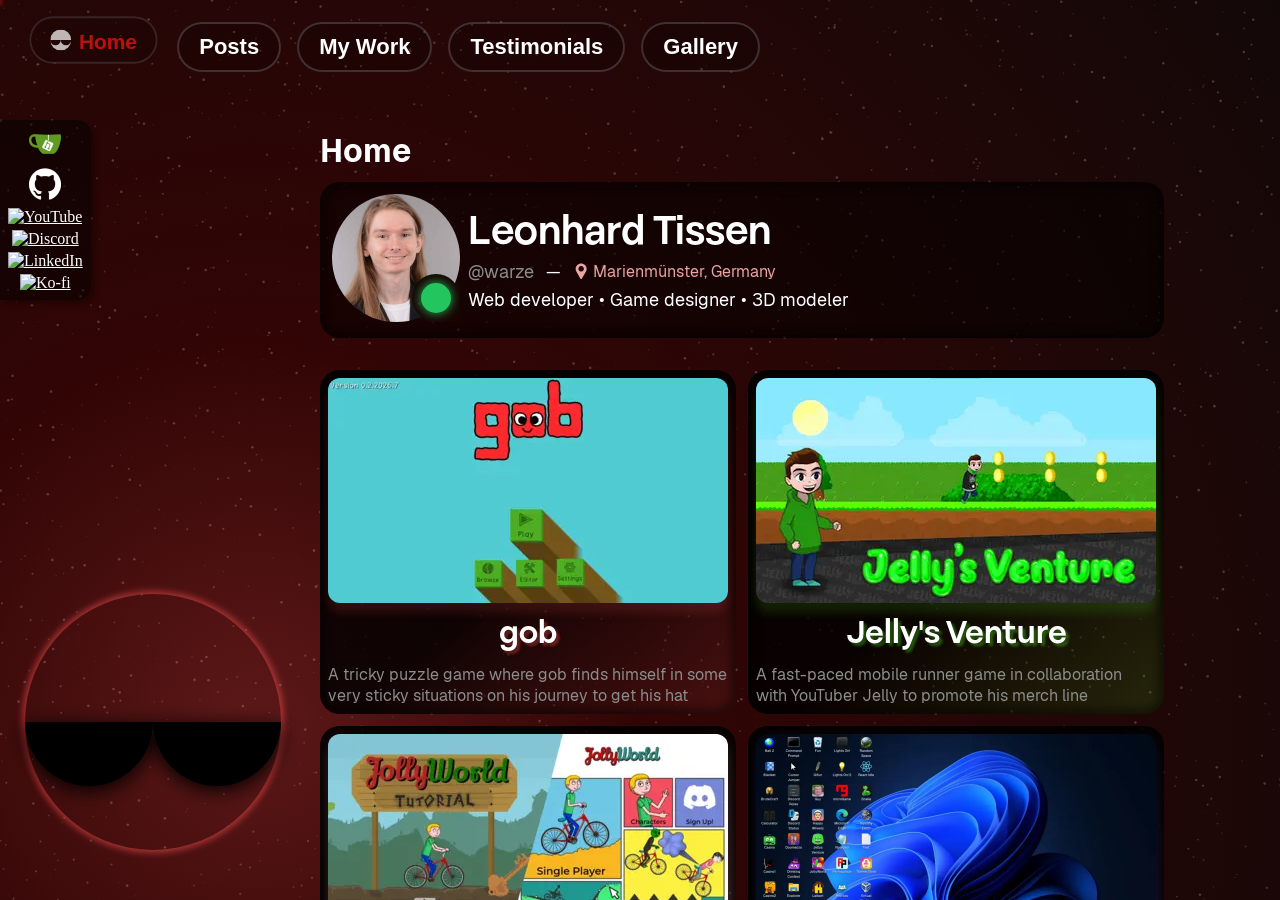
==== commit a3016ba6: "Added new photo for front page" ====
--- a/index-source.html
+++ b/index-source.html
@@ -113,7 +113,7 @@
 
 			<section data-sectionid="home">
 				<div id="hero">
-					<div id="heroAvatar" data-full="/gallery/sadobunny/warzesadobunnypfp.png">
+					<div id="heroAvatar" data-full="/about/leonhardtissen.jpg">
 						<svg width="128" height="128" viewBox="0 0 128 128">
 							<defs>
 								<mask id="avatarMask">
@@ -122,7 +122,7 @@
 									<circle cx="104" cy="104" r="24" fill="black"/>
 								</mask>
 							</defs>
-							<image href="/about/warzepfp.webp" x="0" y="0" width="128" height="128" preserveAspectRatio="xMidYMid slice" mask="url(#avatarMask)"/>
+							<image href="/about/leonhardtissen256x256.jpg" x="0" y="0" width="128" height="128" preserveAspectRatio="xMidYMid slice" mask="url(#avatarMask)"/>
 							<circle id="greenCircle" cx="104" cy="104" r="15" fill="#22c55e"/>
 						</svg>
 					</div>
--- a/css/home.css
+++ b/css/home.css
@@ -82,6 +82,28 @@
 			color: #eba3a3;
 			text-align: left;
 		}
+
+		&:hover img {
+			animation: bounce 0.6s ease-in-out;
+		}
+	}
+}
+
+@keyframes bounce {
+	0% {
+		transform: translateY(0px);
+	}
+	30% {
+		transform: translateY(-5px) scale(0.9, 1.1);
+	}
+	60% {
+		transform: translateY(2px) scale(1.2, 0.8);
+	}
+	85% {
+		transform: translateY(-1px) scale(0.9, 1.1);
+	}
+	100% {
+		transform: translateY(0px);
 	}
 }
 
@@ -106,7 +128,7 @@
 .heroPost {
 	border-radius: 20px;
 	padding: 8px;
-	background: linear-gradient(-45deg, var(--highlight) 0%, rgba(0, 0, 0, 0.5) 50%);
+	background: linear-gradient(-45deg, var(--highlight) 0%, rgba(0, 0, 0, 0.8) 50%);
 	display: flex;
 	text-decoration: none;
 	box-shadow: inset 0 0 10px 5px rgba(0, 0, 0, 0.5);
@@ -117,18 +139,6 @@
 	
 	.description {
 		color: rgb(140, 140, 140);
-	}
-
-	::before {
-		content: '';
-		position: absolute;
-		top: 0;
-		left: 0;
-		width: 100%;
-		height: 100%;
-		background-color: rgba(0, 0, 0, 0.3);
-		z-index: -1;
-		border-radius: 20px;
 	}
 	
 	.heroVideoContainer {
--- a/css/socials.css
+++ b/css/socials.css
@@ -13,6 +13,7 @@
 }
 aside img {
 	width: 32px;
+	height: 32px;
 	transition: transform 0.3s;
 }
 aside a, footer a {
@@ -61,6 +62,7 @@
 
 	img {
 		width: 48px;
+		height: 48px;
 		margin-right: 8px;
 		transition: transform 0.3s;
 		filter: drop-shadow(0 0 4px #000000);
@@ -82,6 +84,7 @@
 	}
 	footer img {
 		width: 9vw;
+		height: 9vw;
 		margin-right: 0;
 	}
 }
--- a/css/testimonials.css
+++ b/css/testimonials.css
@@ -1,6 +1,6 @@
 .testimonial {
     background-color: rgba(0 0 0 / 0.5);
-    border-radius: 8px;
+    border-radius: 20px;
     box-shadow: inset 0 0 10px 5px rgba(0, 0, 0, 0.5), 4px 4px 5px rgba(0, 0, 0, 0.3);
     padding: 12px;
     display: flex;
--- a/css/gallery.css
+++ b/css/gallery.css
@@ -7,7 +7,7 @@
         background-color: rgb(0 0 0 / 0.3);
         box-shadow: inset 0 0 10px 5px rgba(0, 0, 0, 0.5), 4px 4px 5px rgba(0, 0, 0, 0.3);
         padding: 12px;
-        border-radius: 8px;
+        border-radius: 20px;
         margin-block: 24px;
         max-width: 700px;
         
--- a/css/post.css
+++ b/css/post.css
@@ -20,8 +20,9 @@
 	}
 
 	.year {
-		color: var(--year);
+		color: var(--line);
 		position: relative;
+		cursor: pointer;
 		
 		&::before {
 			content: "";
@@ -35,8 +36,59 @@
 			top: 10px;
 			outline: 3px solid var(--line);
 		}
+
+		&:hover {
+			animation: dotBounce 0.5s ease-in-out;
+		}
+
+		&:hover::before {
+			animation: dotBounce2 0.5s ease-in-out;
+		}
 	}
 }
+
+@keyframes dotBounce {
+	0% {
+		transform: translateX(0px);
+	}
+	20% {
+		transform: translateX(13px);
+	}
+	40% {
+		transform: translateX(-9px);
+	}
+	60% {
+		transform: translateX(2px);
+	}
+	80% {
+		transform: translateX(-1px);
+	}
+	100% {
+		transform: translateX(0px);
+	}
+}
+
+@keyframes dotBounce2 {
+	0% {
+		transform: translateX(0px);
+	}
+	20% {
+		transform: translateX(-13px);
+	}
+	40% {
+		transform: translateX(7px);
+	}
+	60% {
+		transform: translateX(0px);
+	}
+	80% {
+		transform: translateX(0px);
+	}
+	100% {
+		transform: translateX(0px);
+	}
+}
+
 .post {
 	margin-block: 20px;
 	margin-left: 10px;
--- a/css/mywork.css
+++ b/css/mywork.css
@@ -18,19 +18,27 @@
 		h2 {
 			line-height: 14px;
 			color: var(--gameline);
-		}
-
-		h2::before {
-			content: "";
-			position: absolute;
-			top: 0;
-			left: 0;
-			width: 14px;
-			height: 14px;
-			background-color: var(--game);
-			border-radius: 50%;
-			transform: translateX(-8.5px);
-			outline: 3px solid var(--gameline);
+			cursor: pointer;
+			position: relative;
+
+			&::before {
+				content: "";
+				position: absolute;
+				top: 0;
+				left: -28.5px;
+				width: 14px;
+				height: 14px;
+				background-color: var(--game);
+				border-radius: 50%;
+				outline: 3px solid var(--gameline);
+			}
+
+			&:hover {
+				animation: dotBounce 0.5s ease-in-out;
+			}
+			&:hover::before {
+				animation: dotBounce2 0.5s ease-in-out;
+			}
 		}
 	}
 }
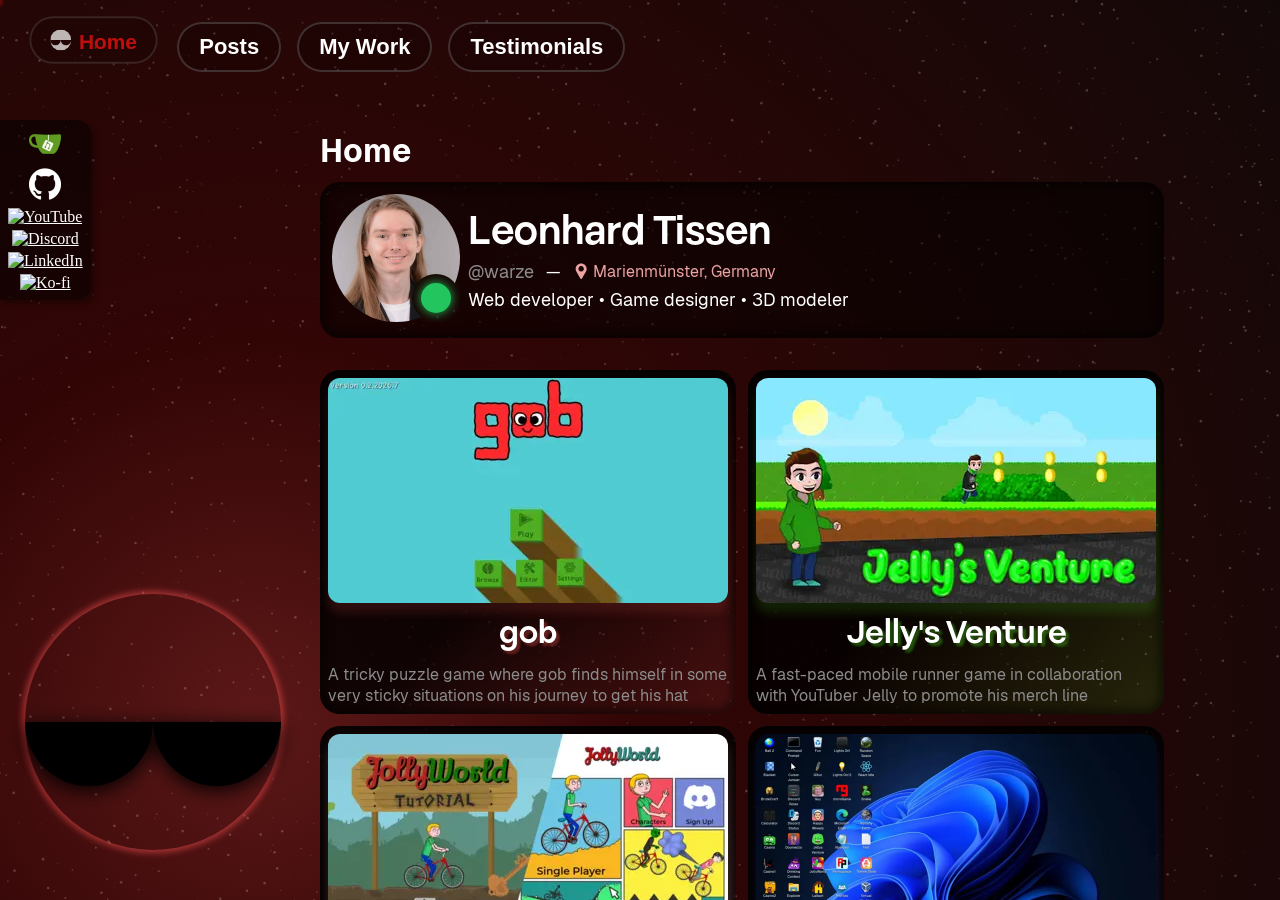
==== commit c1c1133d: "Temporarily hid gallery" ====
--- a/index-source.html
+++ b/index-source.html
@@ -71,9 +71,9 @@
 				<!-- <button class="roundedButton category" data-category="bio" aria-label="Bio">
 					Bio
 				</button> -->
-				<button class="roundedButton category" data-category="gallery" aria-label="Gallery">
+				<!-- <button class="roundedButton category" data-category="gallery" aria-label="Gallery">
 					Gallery
-				</button>
+				</button> -->
 			</nav>
 			<div id="navUnderline"></div>
 		</div>
@@ -99,9 +99,9 @@
 				<!-- <button class="category" data-category="bio">
 					Bio
 				</button> -->
-				<button class="category" data-category="gallery">
+				<!-- <button class="category" data-category="gallery">
 					Gallery
-				</button>
+				</button> -->
 			</div>
 		</div>
 
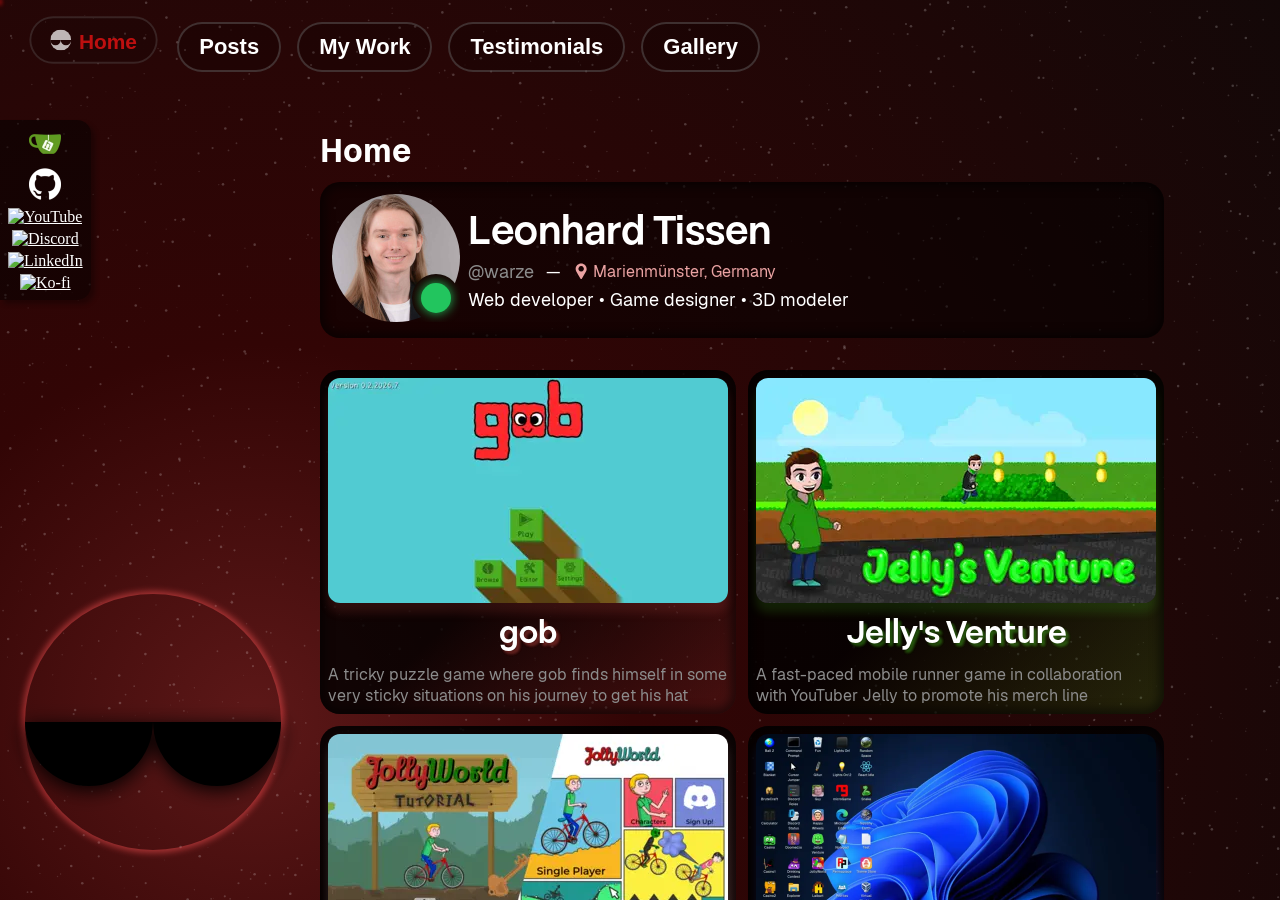
==== commit 206624cf: "Added 4 models for Sebseb2222" ====
--- a/index-source.html
+++ b/index-source.html
@@ -71,9 +71,9 @@
 				<!-- <button class="roundedButton category" data-category="bio" aria-label="Bio">
 					Bio
 				</button> -->
-				<!-- <button class="roundedButton category" data-category="gallery" aria-label="Gallery">
+				<button class="roundedButton category" data-category="gallery" aria-label="Gallery">
 					Gallery
-				</button> -->
+				</button>
 			</nav>
 			<div id="navUnderline"></div>
 		</div>
@@ -99,9 +99,9 @@
 				<!-- <button class="category" data-category="bio">
 					Bio
 				</button> -->
-				<!-- <button class="category" data-category="gallery">
+				<button class="category" data-category="gallery">
 					Gallery
-				</button> -->
+				</button>
 			</div>
 		</div>
 
@@ -688,9 +688,14 @@
 				<div class="artist">
 					<div class="header">
 						<h1>sadodeer (Tinee)</h1>
-						<a href="https://www.instagram.com/notacoff33addict">
-							<img src="/icons/instagram.svg" alt="Follow sadodeer on Instagram">
-						</a>
+						<div>
+							<a href="https://www.instagram.com/notacoff33addict">
+								<img src="/icons/instagram.svg" alt="Follow sadodeer on Instagram">
+							</a>
+							<a href="https://www.ko-fi.com/sadodeer">
+								<img src="/icons/kofi.svg" alt="Commission sadodeer on Ko-Fi">
+							</a>
+						</div>
 					</div>
 					<p>My significant other and talented artist. Highly recommend checking out their art!</p>
 					<div class="art" data-artist="sadodeer"></div>
@@ -698,9 +703,14 @@
 				<div class="artist">
 					<div class="header">
 						<h1>sadobunny (Ghost)</h1>
-						<a href="https://bsky.app/profile/did:plc:ffmhxkamcmyfqoqw2g4j5bf3">
-							<img src="/icons/bluesky.svg" alt="Follow sadobunny on Bluesky">
-						</a>
+						<div>
+							<a href="https://bsky.app/profile/did:plc:ffmhxkamcmyfqoqw2g4j5bf3">
+								<img src="/icons/bluesky.svg" alt="Follow sadobunny on Bluesky">
+							</a>
+							<a href="https://www.ko-fi.com/sadobunny">
+								<img src="/icons/kofi.svg" alt="Commission sadobunny on Ko-Fi">
+							</a>
+						</div>
 					</div>
 					<p>Highly talented and dedicated artist and good friend with a love for good color and lighting. Consider commissioning them!</p>
 					<div class="art" data-artist="sadobunny"></div>
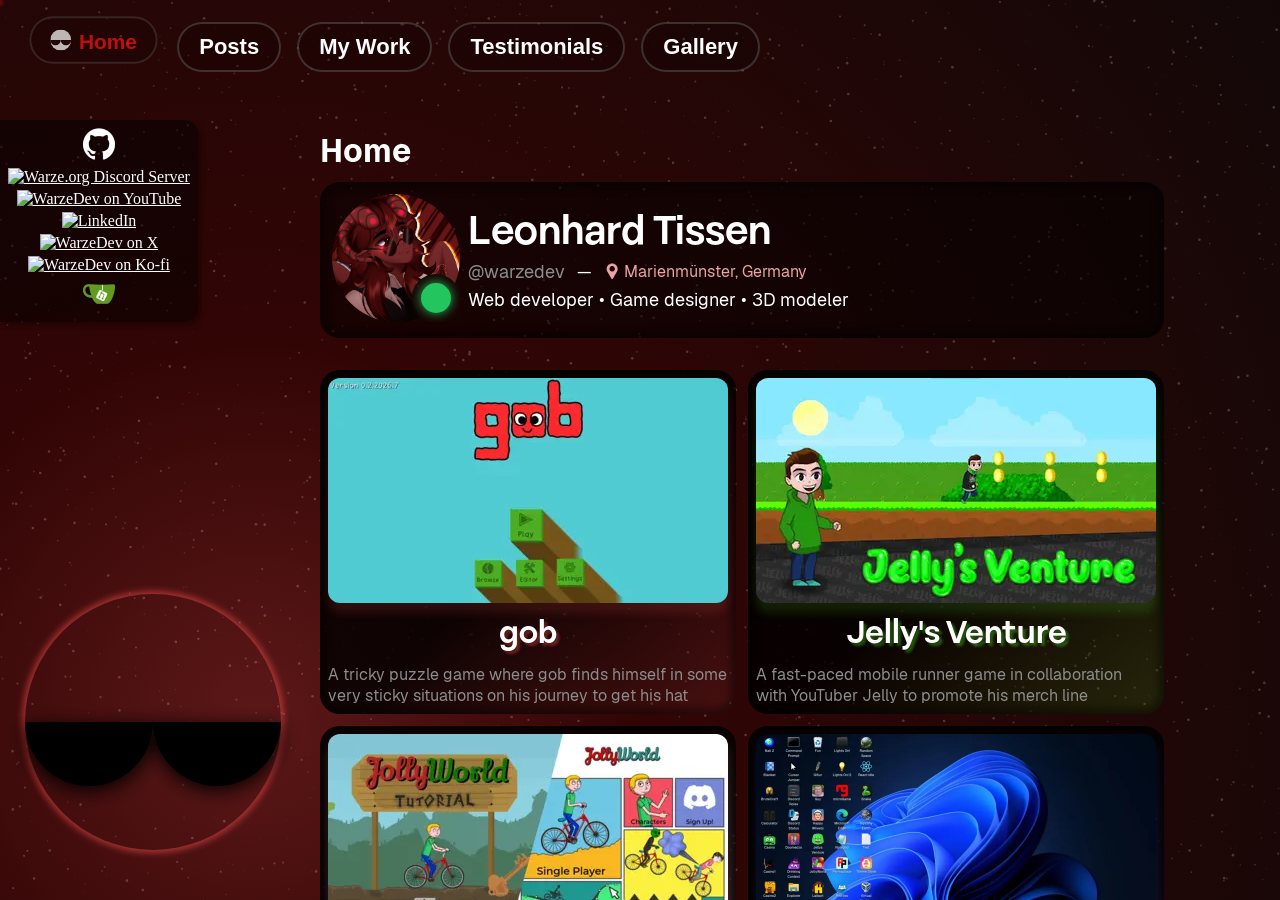
==== commit 9c393e4a: "Edited social media entries" ====
--- a/index-source.html
+++ b/index-source.html
@@ -3,7 +3,7 @@
 	<head>
 		<meta charset='utf-8'>
 		<meta http-equiv='X-UA-Compatible' content='IE=edge'>
-		<title>🎩 Warze.org 🌹</title>
+		<title>Warze.org - WarzeDev's Portfolio</title>
 		<meta name='viewport' content='width=device-width, initial-scale=1'>
 		<link rel="stylesheet" type="text/css" href="css/main.css">
 		<link rel="stylesheet" type="text/css" href="css/earth.css">
@@ -122,14 +122,14 @@
 									<circle cx="104" cy="104" r="24" fill="black"/>
 								</mask>
 							</defs>
-							<image href="/about/leonhardtissen256x256.jpg" x="0" y="0" width="128" height="128" preserveAspectRatio="xMidYMid slice" mask="url(#avatarMask)"/>
+							<image href="/about/warzesadobunnypfp.png" x="0" y="0" width="128" height="128" preserveAspectRatio="xMidYMid slice" mask="url(#avatarMask)"/>
 							<circle id="greenCircle" cx="104" cy="104" r="15" fill="#22c55e"/>
 						</svg>
 					</div>
 					<div id="heroInfo">
 						<h1 id="heroName">Leonhard Tissen</h1>
 						<div id="heroInfoContainer">
-							<span id="heroHandle">@warze</span>
+							<span id="heroHandle">@warzedev</span>
 							<span id="heroInfoDivider"> — </span>
 							<a id="heroLocationContainer" href="https://www.google.com/maps/place/37696+Marienm%C3%BCnster/">
 								<img src="/icons/location.svg" width="16" alt="Location">
@@ -765,37 +765,37 @@
 
 		<!-- Social media -->
 		<aside>
-			<a href="https://gitea.warze.org/">
-				<img src="/icons/gitea.webp" alt="Gitea">
-				<p>View my Gitea</p>
+			<a href="https://github.com/WarzeDev">
+				<img src="/icons/github.webp" alt="WarzeDev on GitHub">
+				<p>@WarzeDev</p>
 			</a>
-			<a href="https://github.warze.org/">
-				<img src="/icons/github.webp" alt="GitHub">
-				<p>View my GitHub</p>
+			<a href="https://discord.gg/jtcqgvkZY7">
+				<img src="/icons/discord.svg" alt="Warze.org Discord Server">
+				<p>Warze.org Discord Server</p>
 			</a>
-			<a href="https://youtube.warze.org/">
-				<img src="/icons/youtubesmall.png" alt="YouTube">
-				<p>Subscribe on YouTube</p>
-			</a>
-			<!-- <a href="https://twitch.warze.org/">
-				<img src="/icons/twitch.png" alt="Twitch">
-				<p>Follow on Twitch</p>
-			</a> -->
-			<a href="https://discord.warze.org/">
-				<img src="/icons/discord.svg" alt="Discord">
-				<p>Join my Discord server</p>
+			<a href="https://www.youtube.com/@Warze">
+				<img src="/icons/youtubesmall.png" alt="WarzeDev on YouTube">
+				<p>@Warze</p>
 			</a>
 			<!-- <a href="https://bluesky.warze.org/">
 				<img src="/icons/bluesky.svg" alt="Bluesky">
 				<p>Follow on Bluesky</p>
 			</a> -->
-			<a href="https://linkedin.warze.org/">
+			<a href="https://linkedin.com/in/leonhard-tissen/">
 				<img src="/icons/linkedin.svg" alt="LinkedIn">
-				<p>Connect on LinkedIn</p>
+				<p>WarzeDev on LinkedIn</p>
 			</a>
-			<a href="https://kofi.warze.org/">
-				<img src="/icons/kofi.svg" alt="Ko-fi">
-				<p>Support me on Ko-fi</p>
+			<a href="https://x.com/warzedev">
+				<img src="/icons/x.svg" alt="WarzeDev on X">
+				<p>@warzedev</p>
+			</a>
+			<a href="https://ko-fi.com/warze">
+				<img src="/icons/kofi.svg" alt="WarzeDev on Ko-fi">
+				<p>@warze</p>
+			</a>
+			<a href="https://gitea.warze.org/">
+				<img src="/icons/gitea.webp" alt="WarzeDev's Gitea">
+				<p>gitea.warze.org</p>
 			</a>
 		</aside>
 
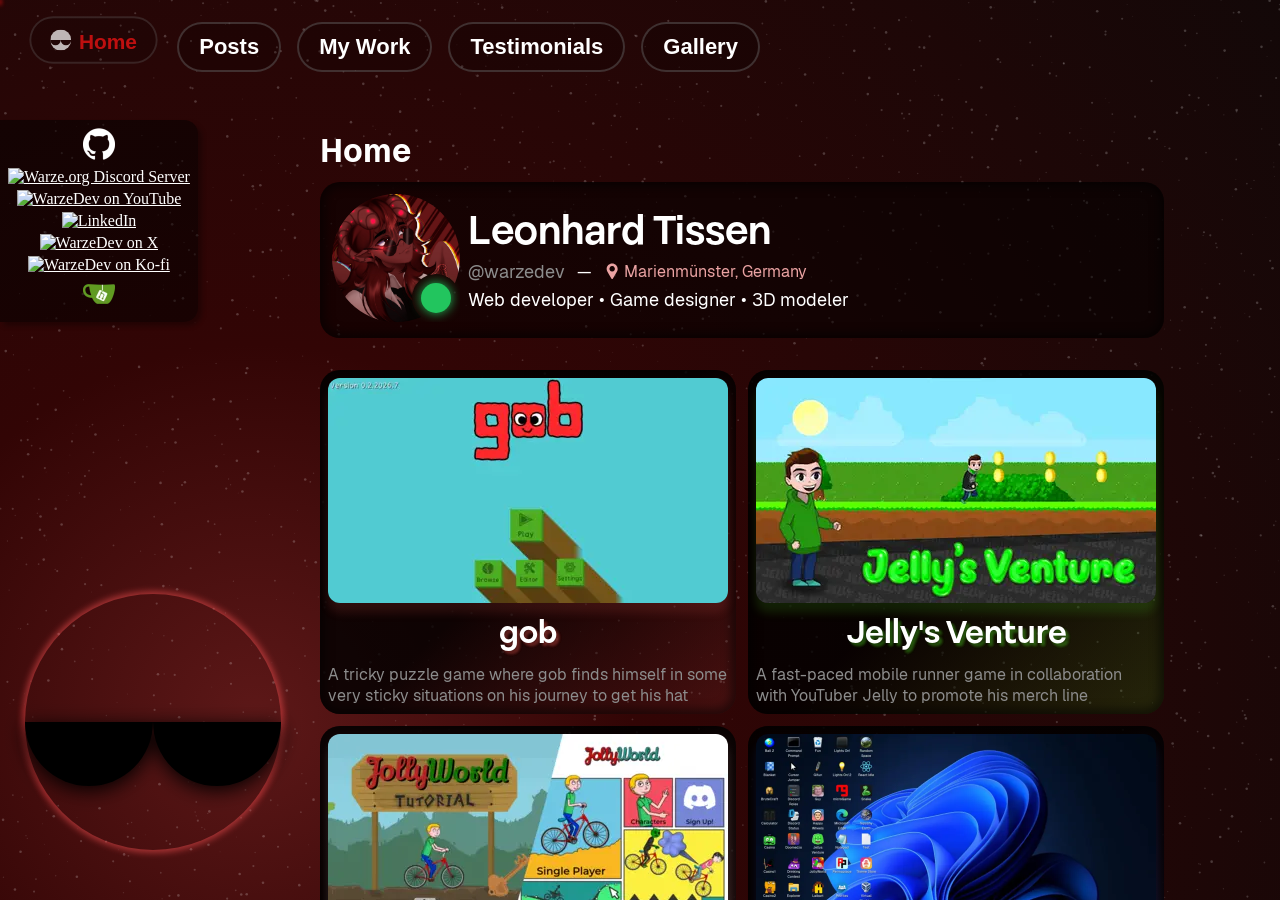
==== commit 181da9be: "Fix data link" ====
--- a/index-source.html
+++ b/index-source.html
@@ -113,7 +113,7 @@
 
 			<section data-sectionid="home">
 				<div id="hero">
-					<div id="heroAvatar" data-full="/about/leonhardtissen.jpg">
+					<div id="heroAvatar" data-full="/about/warzesadobunnypfp.png">
 						<svg width="128" height="128" viewBox="0 0 128 128">
 							<defs>
 								<mask id="avatarMask">
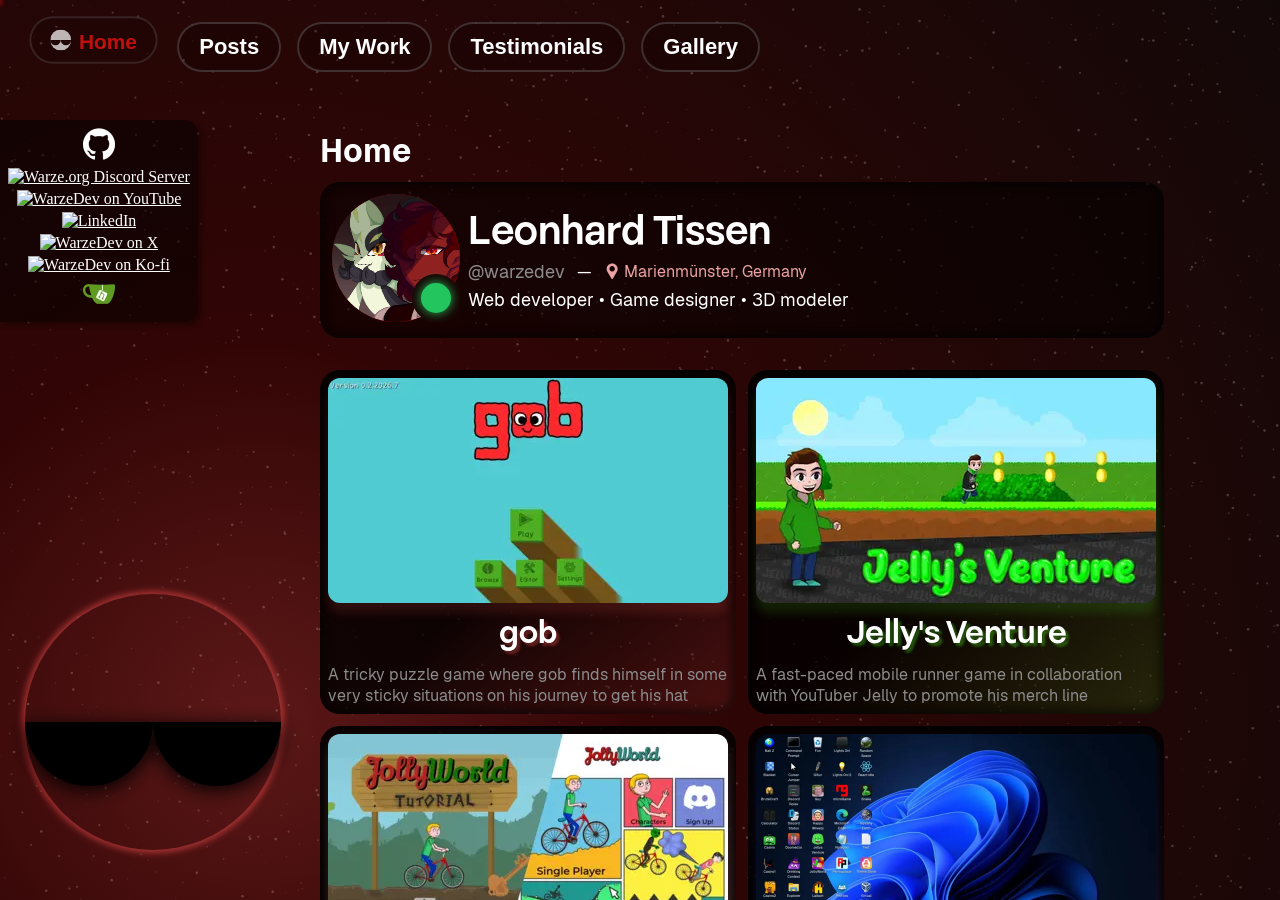
==== commit aec67920: "Add new art" ====
--- a/index-source.html
+++ b/index-source.html
@@ -113,7 +113,7 @@
 
 			<section data-sectionid="home">
 				<div id="hero">
-					<div id="heroAvatar" data-full="/about/warzesadobunnypfp.png">
+					<div id="heroAvatar" data-full="/about/warzesadodeerdupin.png">
 						<svg width="128" height="128" viewBox="0 0 128 128">
 							<defs>
 								<mask id="avatarMask">
@@ -122,7 +122,7 @@
 									<circle cx="104" cy="104" r="24" fill="black"/>
 								</mask>
 							</defs>
-							<image href="/about/warzesadobunnypfp.png" x="0" y="0" width="128" height="128" preserveAspectRatio="xMidYMid slice" mask="url(#avatarMask)"/>
+							<image href="/about/warzesadodeerdupinsmall.png" x="0" y="0" width="128" height="128" preserveAspectRatio="xMidYMid slice" mask="url(#avatarMask)"/>
 							<circle id="greenCircle" cx="104" cy="104" r="15" fill="#22c55e"/>
 						</svg>
 					</div>
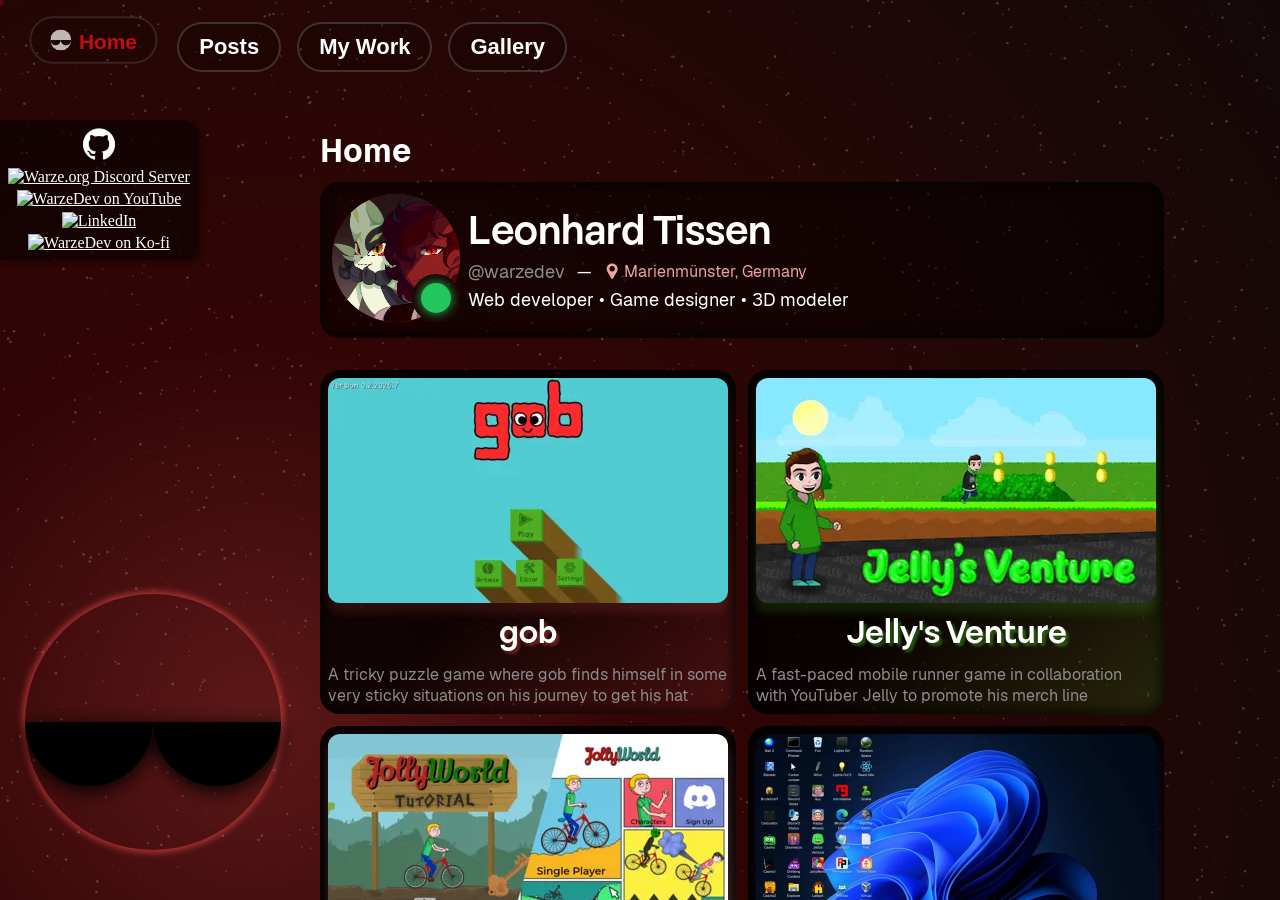
==== commit fb0beb15: "Removed testimonials from main site, removed some social links" ====
--- a/index-source.html
+++ b/index-source.html
@@ -65,9 +65,9 @@
 				<button class="roundedButton category" data-category="mywork" aria-label="My Work">
 					My Work
 				</button>
-				<button class="roundedButton category" data-category="testimonials" aria-label="Testimonials">
+				<!-- <button class="roundedButton category" data-category="testimonials" aria-label="Testimonials">
 					Testimonials
-				</button>
+				</button> -->
 				<!-- <button class="roundedButton category" data-category="bio" aria-label="Bio">
 					Bio
 				</button> -->
@@ -93,9 +93,9 @@
 				<button class="category" data-category="mywork">
 					My Work
 				</button>
-				<button class="category" data-category="testimonials">
+				<!-- <button class="category" data-category="testimonials">
 					Testimonials
-				</button>
+				</button> -->
 				<!-- <button class="category" data-category="bio">
 					Bio
 				</button> -->
@@ -223,9 +223,6 @@
 							<a href="https://icecream.warze.org">
 								<img class="titleIcon" src="/icons/site.svg" alt="Play Ice Cream Parlor">
 							</a>
-							<a href="https://gitea.warze.org/warzeCasinoBot">
-								<img class="titleIcon" src="/icons/git.svg" alt="Ice Cream Parlor on Gitea">
-							</a>
 						</div>
 						Releasing Ice Cream Parlor
 					</h1>
@@ -261,9 +258,6 @@
 						<div class="links">
 							<a href="https://brutecraft.warze.org">
 								<img class="titleIcon" src="/icons/site.svg" alt="Try out Brutecraft">
-							</a>
-							<a href="https://gitea.warze.org/brutecraft">
-								<img class="titleIcon" src="/icons/git.svg" alt="BruteCraft on Gitea">
 							</a>
 						</div>
 						My new Tool: BruteCraft
@@ -285,8 +279,8 @@
 							<a href="https://blanket.warze.org">
 								<img class="titleIcon" src="/icons/site.svg" alt="Check out BlanketJS">
 							</a>
-							<a href="https://gitea.warze.org/blanketJs">
-								<img class="titleIcon" src="/icons/git.svg" alt="Ice Cream Parlor on Gitea">
+							<a href="https://github.com/WarzeDev/blanketJs">
+								<img class="titleIcon" src="/icons/git.svg" alt="Ice Cream Parlor on GitHub">
 							</a>
 						</div>
 						My new App: BlanketJS
@@ -315,8 +309,8 @@
 							<a href="https://lightson2.warze.org">
 								<img class="titleIcon" src="/icons/site.svg" alt="Play Lights on! 2">
 							</a>
-							<a href="https://gitea.warze.org/lightsOn2">
-								<img class="titleIcon" src="/icons/git.svg" alt="Lights on! 2 on Gitea">
+							<a href="https://github.com/WarzeDev/lightsOn2">
+								<img class="titleIcon" src="/icons/git.svg" alt="Lights on! 2 on GitHub">
 							</a>
 						</div>
 						My new Puzzle Game: Lights on! 2
@@ -331,8 +325,8 @@
 
 					<h1>
 						<div class="links">
-							<a href="https://gitea.warze.org/discordOllama">
-								<img class="titleIcon" src="/icons/git.svg" alt="Discord Ollama on Gitea">
+							<a href="https://github.com/WarzeDev/discordOllama">
+								<img class="titleIcon" src="/icons/git.svg" alt="Discord Ollama on GitHub">
 							</a>
 							<a href="https://discord.warze.org">
 								<img class="titleIcon" src="/icons/discordwhite.svg" alt="Check out Discord Ollama on my Server">
@@ -343,7 +337,7 @@
 
 					<p>I created a discord bot that interfaces with the Ollama API, letting you host LLMs on your own PC.</p>
 					
-					<a href="https://gitea.warze.org/discordOllama">
+					<a href="https://github.com/WarzeDev/discordOllama">
 						<img class="cover" src="/news/discordOllama.webp" data-full="/news/discordOllama.png" alt="Discord Ollama AI Bot">
 					</a>
 				</div>
@@ -356,15 +350,15 @@
 							<a href="https://ball2.warze.org">
 								<img class="titleIcon" src="/icons/site.svg" alt="Play Ball 2">
 							</a>
-							<a href="https://gitea.warze.org/ball2Remake">
-								<img class="titleIcon" src="/icons/git.svg" alt="Ball 2 on Gitea">
+							<a href="https://github.com/WarzeDev/ball2Remake">
+								<img class="titleIcon" src="/icons/git.svg" alt="Ball 2 on GitHub">
 							</a>
 						</div>
 						My new Platformer Game: Ball 2
 					</h1>
 					<p>Ball 2 is a pixel perfect recreation of a really old computer game from my childhood (Released ~2000).</p>
 					<p>Jump through 30 levels or create your own with the level editor!</p>
-					<p><a href="https://ball2.warze.org">Try out Ball 2 now</a>, the code is on <a href="https://gitea.warze.org/ball2Remake">Gitea</a>.</p>
+					<p><a href="https://ball2.warze.org">Try out Ball 2 now</a>, the code is on <a href="https://github.com/WarzeDev/ball2Remake">GitHub</a>.</p>
 					
 					<img class="cover thumb" src="/news/ball2.jpg" data-video="72-gRQAK_SU">
 				</div>
@@ -379,8 +373,8 @@
 							<a href="https://cssbook.warze.org">
 								<img class="titleIcon" src="/icons/site.svg" alt="View CSS Book">
 							</a>
-							<a href="https://gitea.warze.org/cssBook">
-								<img class="titleIcon" src="/icons/git.svg" alt="Ball 2 on Gitea">
+							<a href="https://github.com/WarzeDev/cssBook">
+								<img class="titleIcon" src="/icons/git.svg" alt="Ball 2 on GitHub">
 							</a>
 						</div>
 						Showing off an animated 3D book in CSS and JS
@@ -398,8 +392,8 @@
 							<a href="https://wartos.warze.org">
 								<img class="titleIcon" src="/icons/site.svg" alt="Boot WartOS">
 							</a>
-							<a href="https://gitea.warze.org/wartOS">
-								<img class="titleIcon" src="/icons/git.svg" alt="WartOS on Gitea">
+							<a href="https://github.com/WarzeDev/wartOS">
+								<img class="titleIcon" src="/icons/git.svg" alt="WartOS on GitHub">
 							</a>
 						</div>
 						I rewrote WartOS in VueJS
@@ -418,8 +412,8 @@
 							<a href="https://lightson.warze.org">
 								<img class="titleIcon" src="/icons/site.svg" alt="Play Lights on">
 							</a>
-							<a href="https://gitea.warze.org/lightsOn">
-								<img class="titleIcon" src="/icons/git.svg" alt="Light on on Gitea">
+							<a href="https://github.com/WarzeDev/lightsOn">
+								<img class="titleIcon" src="/icons/git.svg" alt="Light on on GitHub">
 							</a>
 						</div>
 						My new Puzzle Game: Lights on
@@ -439,8 +433,8 @@
 							<a href="https://flagquiz.warze.org">
 								<img class="titleIcon" src="/icons/site.svg" alt="Play Flag Quiz">
 							</a>
-							<a href="https://gitea.warze.org/flagQuiz">
-								<img class="titleIcon" src="/icons/git.svg" alt="Flag Quiz on Gitea">
+							<a href="https://github.com/WarzeDev/flagQuiz">
+								<img class="titleIcon" src="/icons/git.svg" alt="Flag Quiz on GitHub">
 							</a>
 						</div>
 						Practice Flags using my new game
@@ -458,8 +452,8 @@
 							<a href="https://discordstatus.warze.org">
 								<img class="titleIcon" src="/icons/site.svg" alt="Create a Discord Status">
 							</a>
-							<a href="https://gitea.warze.org/discordEmojiStatus">
-								<img class="titleIcon" src="/icons/git.svg" alt="Flag Quiz on Gitea">
+							<a href="https://github.com/WarzeDev/discordEmojiStatus">
+								<img class="titleIcon" src="/icons/git.svg" alt="Flag Quiz on GitHub">
 							</a>
 						</div>
 						Create a Discord status out of emojis
@@ -539,8 +533,8 @@
 						<span class="timestamp">June 2, 2024</span>
 	
 						<div class="links">
-							<a href="https://gitea.warze.org/discordChannelMerger">
-								<img class="titleIcon" src="/icons/git.svg" alt="Discord Channel Merger on Gitea">
+							<a href="https://github.com/WarzeDev/discordChannelMerger">
+								<img class="titleIcon" src="/icons/git.svg" alt="Discord Channel Merger on GitHub">
 							</a>
 						</div>
 
@@ -554,8 +548,8 @@
 						<span class="timestamp">May 6, 2024</span>
 	
 						<div class="links">
-							<a href="https://gitea.warze.org/discordAIChars">
-								<img class="titleIcon" src="/icons/git.svg" alt="Discord AI Characters on Gitea">
+							<a href="https://github.com/WarzeDev/discordAIChars">
+								<img class="titleIcon" src="/icons/git.svg" alt="Discord AI Characters on GitHub">
 							</a>
 							<a href="https://discord.warze.org">
 								<img class="titleIcon" src="/icons/discordwhite.svg" alt="Discord Server">
@@ -572,8 +566,8 @@
 						<span class="timestamp">February 16, 2024</span>
 						
 						<div class="links">
-							<a href="https://gitea.warze.org/messageOfTheHour">	
-								<img class="titleIcon" src="/icons/git.svg" alt="Message of the hour on Gitea">
+							<a href="https://github.com/WarzeDev/messageOfTheHour">	
+								<img class="titleIcon" src="/icons/git.svg" alt="Message of the hour on GitHub">
 							</a>
 							<a href="https://discord.warze.org">
 								<img class="titleIcon" src="/icons/discordwhite.svg" alt="Discord Server">
@@ -589,8 +583,8 @@
 						<span class="timestamp">February 3, 2024</span>
 						
 						<div class="links">
-							<a href="https://gitea.warze.org/oneWordStoryBot">
-								<img class="titleIcon" src="/icons/git.svg" alt="One Word Story on Gitea">
+							<a href="https://github.com/WarzeDev/oneWordStoryBot">
+								<img class="titleIcon" src="/icons/git.svg" alt="One Word Story on GitHub">
 							</a>
 							<a href="https://discord.warze.org">
 								<img class="titleIcon" src="/icons/discordwhite.svg" alt="Discord Server">
@@ -606,8 +600,8 @@
 						<span class="timestamp">January 27, 2024</span>
 	
 						<div class="links">	
-							<a href="https://gitea.warze.org/discordOllama">
-								<img class="titleIcon" src="/icons/git.svg" alt="Discord Ollama on Gitea">
+							<a href="https://github.com/WarzeDev/discordOllama">
+								<img class="titleIcon" src="/icons/git.svg" alt="Discord Ollama on GitHub">
 							</a>
 							<a href="https://discord.warze.org">
 								<img class="titleIcon" src="/icons/discordwhite.svg" alt="Discord Server">
@@ -623,8 +617,8 @@
 						<span class="timestamp">August 30, 2023</span>
 						
 						<div class="links">
-							<a href="https://gitea.warze.org/codeBotJS">
-								<img class="titleIcon" src="/icons/git.svg" alt="codeBotJS on Gitea">
+							<a href="https://github.com/WarzeDev/codeBotJS">
+								<img class="titleIcon" src="/icons/git.svg" alt="codeBotJS on GitHub">
 							</a>
 							<a href="https://discord.warze.org">
 								<img class="titleIcon" src="/icons/discordwhite.svg" alt="Discord Server">
@@ -641,8 +635,8 @@
 						<span class="timestamp">April 28, 2023</span>
 						
 						<div class="links">
-							<a href="https://gitea.warze.org/warzeCasinoBot">	
-								<img class="titleIcon" src="/icons/git.svg" alt="Warze's Casino Bot on Gitea">
+							<a href="https://github.com/WarzeDev/warzeCasinoBot">	
+								<img class="titleIcon" src="/icons/git.svg" alt="Warze's Casino Bot on GitHub">
 							</a>
 							<a href="https://discord.warze.org">
 								<img class="titleIcon" src="/icons/discordwhite.svg" alt="Discord Server">
@@ -785,17 +779,13 @@
 				<img src="/icons/linkedin.svg" alt="LinkedIn">
 				<p>WarzeDev on LinkedIn</p>
 			</a>
-			<a href="https://x.com/warzedev">
+			<!-- <a href="https://x.com/warzedev">
 				<img src="/icons/x.svg" alt="WarzeDev on X">
 				<p>@warzedev</p>
-			</a>
+			</a> -->
 			<a href="https://ko-fi.com/warze">
 				<img src="/icons/kofi.svg" alt="WarzeDev on Ko-fi">
 				<p>@warze</p>
-			</a>
-			<a href="https://gitea.warze.org/">
-				<img src="/icons/gitea.webp" alt="WarzeDev's Gitea">
-				<p>gitea.warze.org</p>
 			</a>
 		</aside>
 
